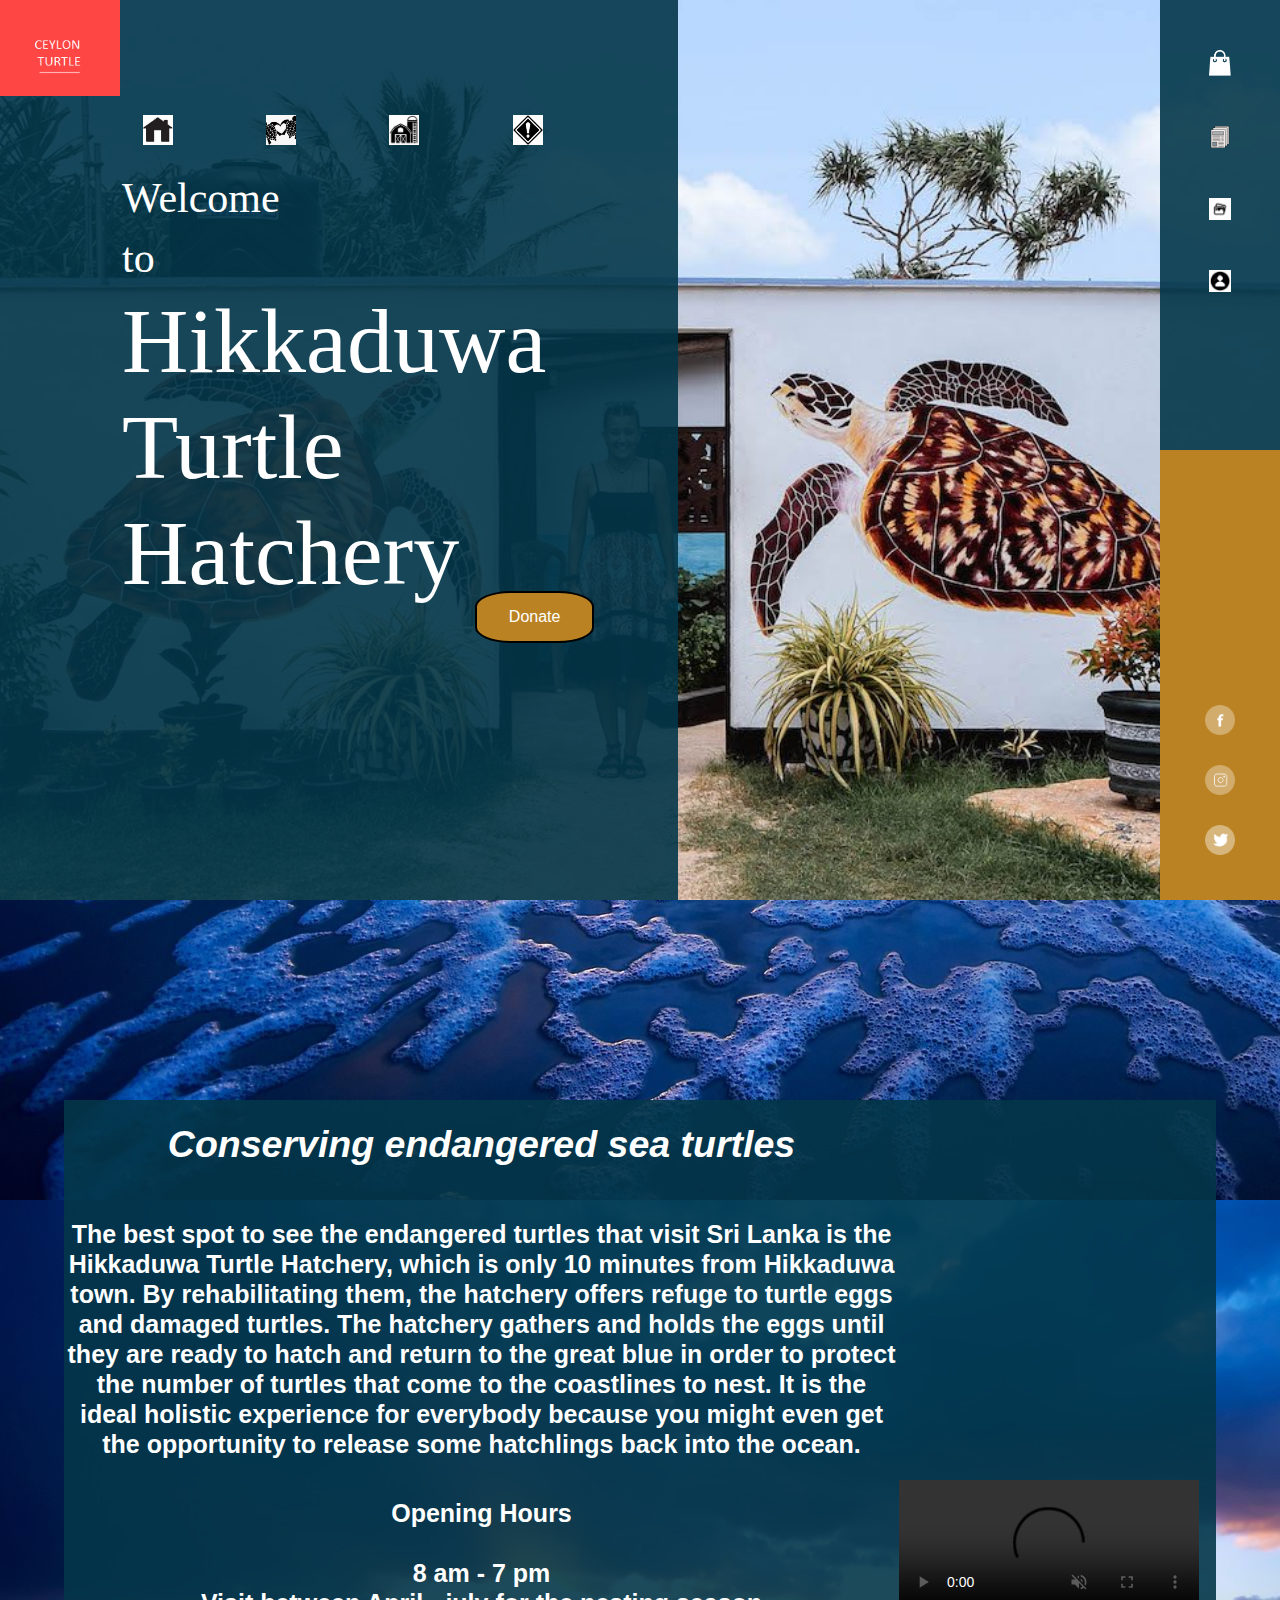
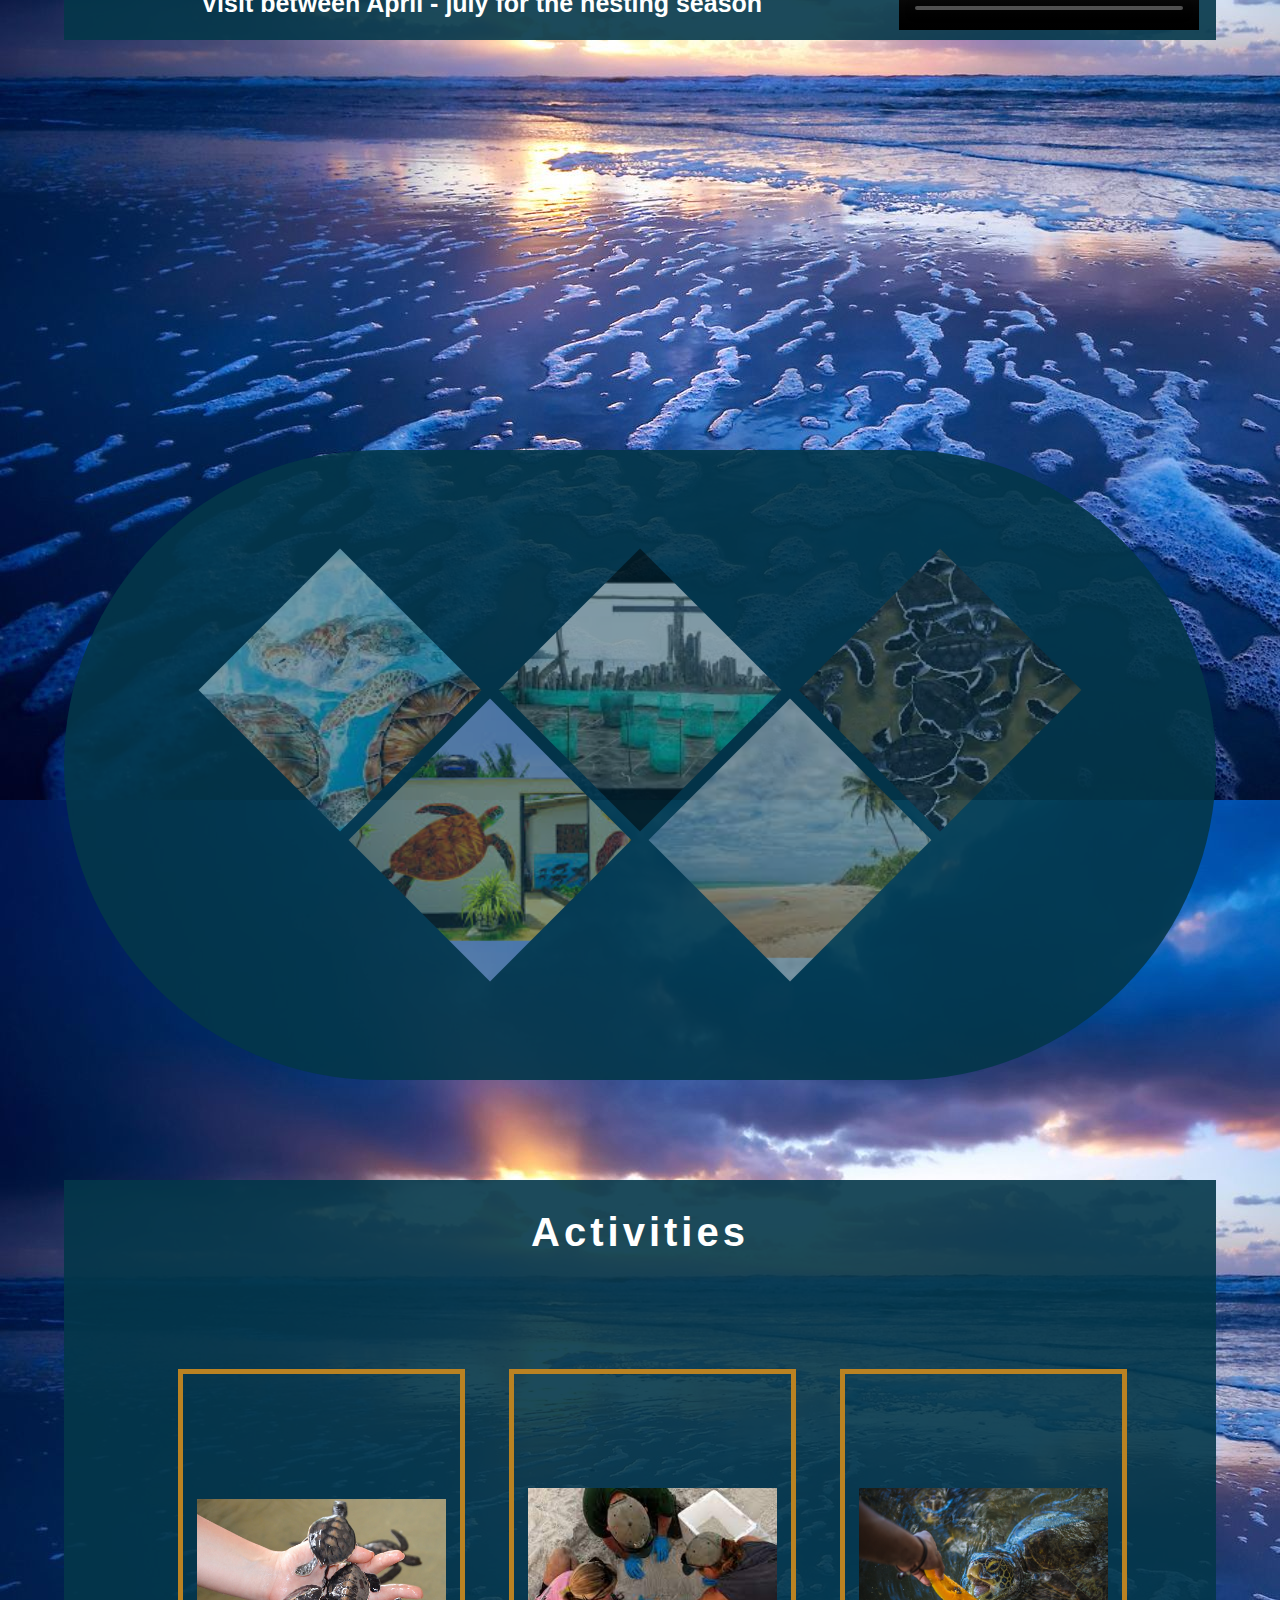
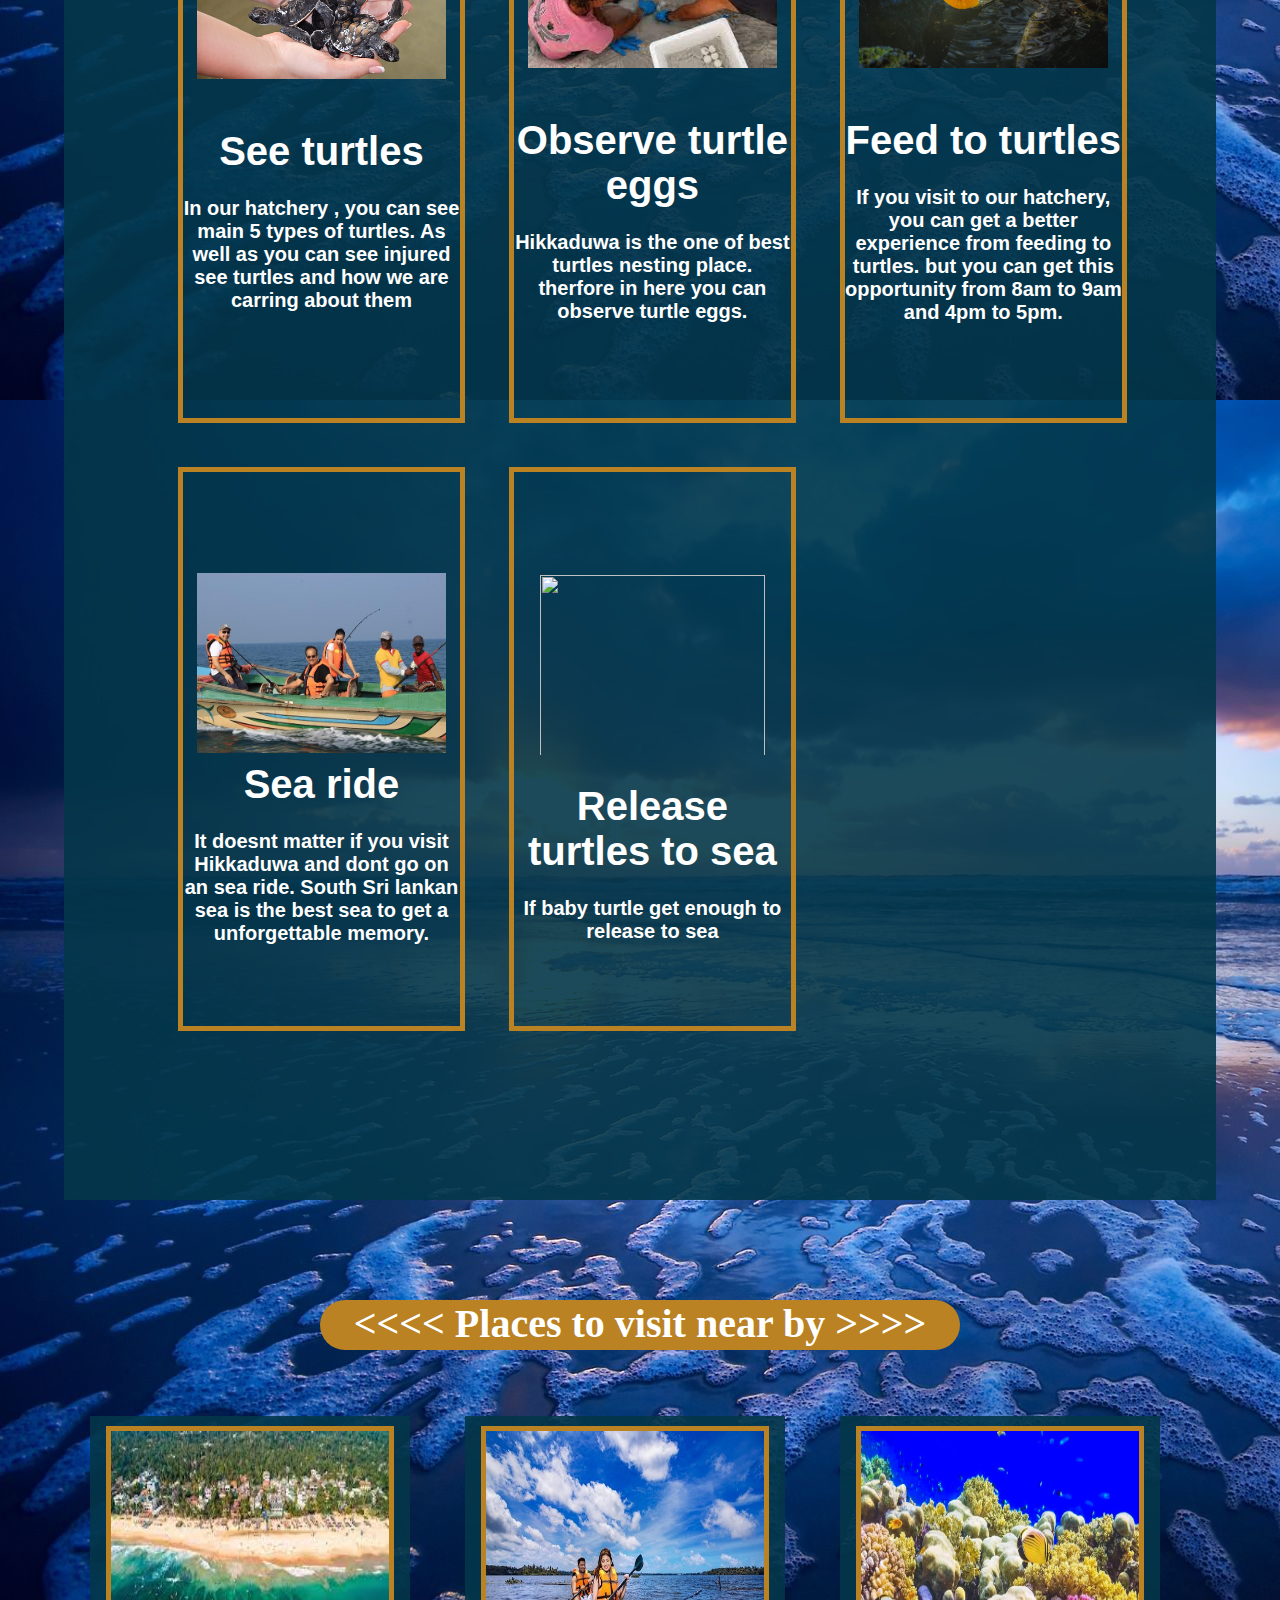
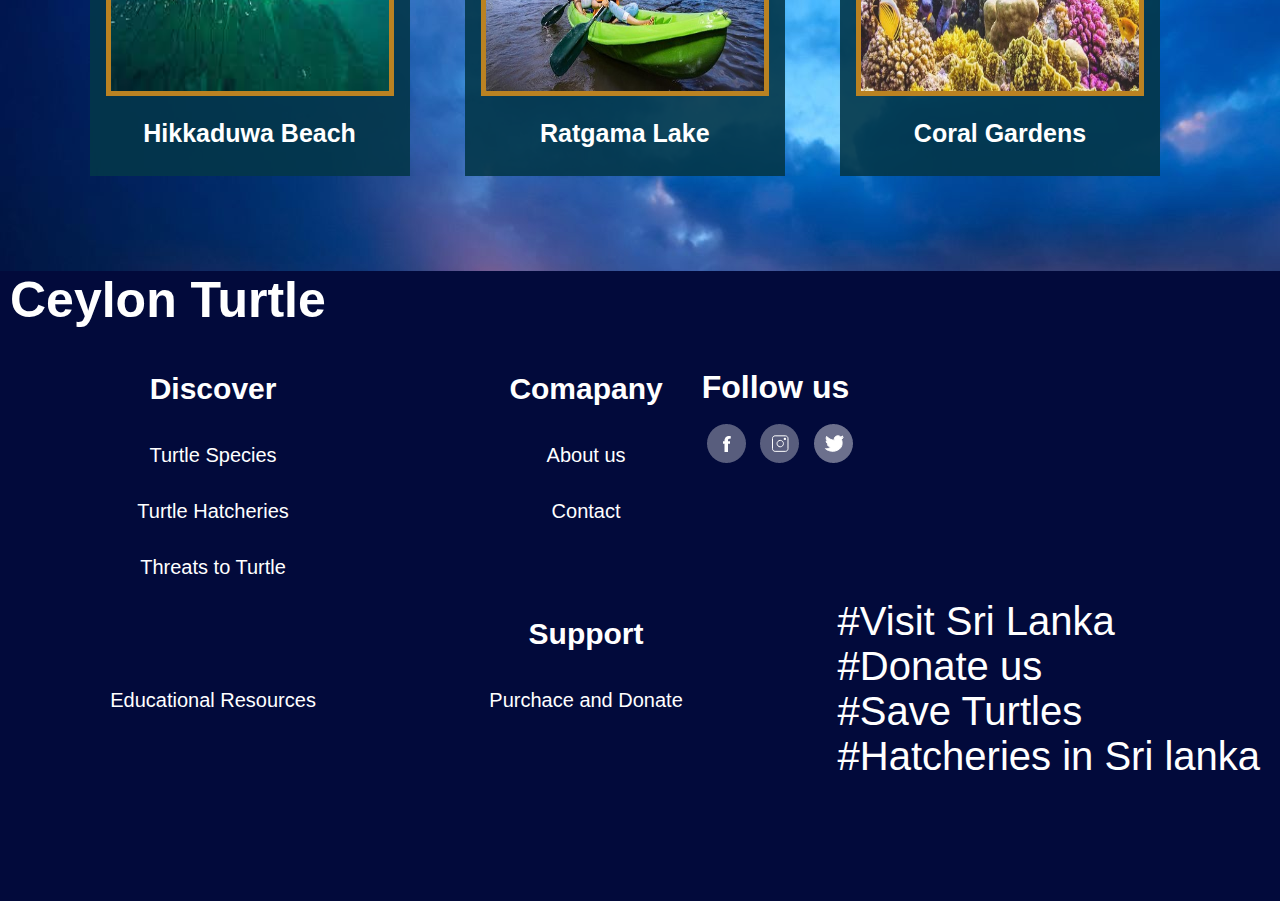
==== hikkaduwa.html @ e8836eab "Add files via upload" ====
<!DOCTYPE html>
<html lang="en">
    <head>
        <meta charset="UTF-8">
        <title>Ceylon Turtle</title>
        <link rel="stylesheet" href="style1.css"> 
        <link rel="stylesheet" href="https://cdn.jsdelivr.net/npm/swiper@9/swiper-bundle.min.css"/> 
        <style>
            .header{
                background-image: url(images/hatch\ main.jpg);
            }
            .banner{
                background-image: url(images/sea3.jpg);
            }
            .sidebar{
                background: rgba(3, 54, 73, 0.9);
            }
            .social-media{
                background: #ba8222;
            }
            .navigation{
                background: rgba(3, 54, 73, 0.9);
            }
            .button button{
                color: #fff;
                background-color: #ba8222;
                top: -100px;
            }
            .button button:hover{
                background-color: #fff;
                color: #ba8222;
            }
            .right-links a{
                background-color: #ba8222;
            }
            
        </style>
    </head>
    <body class="banner">
        <section class="header">
            
            <div class="sidebar">
            
            <a href="purchaceanddonate.html"><img src="images/logos/shop.png" class="shop-icon"><h1>Purchace and Donate</h1></a>
            <a href="educationalresources.html"><img src="images/logos/edu2.png" class="shop-icon"><h1>Educational Resources</h1></a>
            <a href="gallery.html"><img src="images/logos/gallery icon.png" class="shop-icon"><h1>Gallery</h1></a>
            <a href="aboutus.html"><img src="images/logos/about.jpg" class="shop-icon"><h1>About us</h1></a>

            <div class="social-media">
                <a href="http://facebook.com"><img src="images/logos/facebook.png"></a>
                <a href="http://instagram.com"><img src="images/logos/instagram.png"></a>
                <a href="http://twitter.com"><img src="images/logos/twitter.png"></a>         
            </div>
            </div>
           <section class="navigation">
            <nav>
                <a href="index.html"><img src="images/logos/logonew.png" class="logo"></a>
            </nav>
            <nav class="new">
                <a href="index.html"><img src="images/logos/home.jpg"><h1><u>Home</u></h1></a>
                <a href="turtlespecies.html"><img src="images/logos/species1.jpg"><h1><u>Turtle Species</u></h1></a>
                <div class="hatch">
                <a href="turtlehatcheries.html"><img src="images/logos/hatchery.jpg"><h1><u>Turtle Hatcheries</u></h1></a>
                </div>
                <a href="threatstoturtles.html"><img src="images/logos/threats.png"><h1><u>Threats to Turtles</u></h1></a>

            </nav>
            <br>
            <div class="info">
                <h3>Welcome<br>to</h3>
                <h1>Hikkaduwa Turtle Hatchery</h1>
                <p></p>
            </div>
            <div class="button">
                <a href ="purchaceanddonate.html"><button>Donate</button></a>
            </div>
           </section>

            
        </section>

        <section class="content-area18">
            <table>
                <tr>
                    <th><p><b><em><h2>Conserving endangered sea turtles</em></b></h2> <br><br>The best spot to see the endangered turtles that visit Sri Lanka is the Hikkaduwa Turtle Hatchery, which is only 10 minutes from Hikkaduwa town. By rehabilitating them, the hatchery offers refuge to turtle eggs and damaged turtles. The hatchery gathers and holds the eggs until they are ready to hatch and return to the great blue in order to protect the number of turtles that come to the coastlines to nest. It is the ideal holistic experience for everybody because you might even get the opportunity to release some hatchlings back into the ocean.</p></th>
                    <th class="hik">
                        <iframe src="https://www.google.com/maps/embed?pb=!1m18!1m12!1m3!1d126939.30099759922!2d80.11834055!3d6.1504144499999995!2m3!1f0!2f0!3f0!3m2!1i1024!2i768!4f13.1!3m3!1m2!1s0x3ae1781f2f94c743%3A0xa162e421cef0705c!2sHikkaduwa!5e0!3m2!1sen!2slk!4v1685177950648!5m2!1sen!2slk" width="600" height="450" style="border:0;" allowfullscreen="" loading="lazy" referrerpolicy="no-referrer-when-downgrade"></iframe>
                </tr>
                <tr>
                    <th>Opening Hours <br><br>  8 am - 7 pm <br> Visit between April - july for the nesting season </th>
                    <th><video controls autoplay loop muted src="images/videos/videoplayback.mp4"></video></th>
                </tr>
            </table>
        </section>

        <section class="content-area17">
            <ul>
             <li class="diamond1"><div class="image"></div></li>
             <li class="diamond2"><div class="image"></div></li>
             <li class="diamond3"><div class="image"></div></li>
             <li class="diamond4"><div class="image"></div></li>
             <li class="diamond5"><div class="image"></div></li>
             <li class="diamond6"><div class="image"></div></li>
            </ul>
        </section>

        <section class="content-area19">
            <h2>Activities</h2>
            <table><tr>
            <th><div class="act1"><img src="images/see tur.jpg"><h1><br>See turtles</h1><p><br>In our hatchery , you can see main 5 types of turtles. As well as you can see injured see turtles and how we are carring about them</p></div></th>
            <th><div class="act1"><img src="images/obser.jpeg"><h1><br>Observe turtle eggs</h1><br><p>Hikkaduwa is the one of best turtles nesting place. therfore in here you can observe turtle eggs. </p></div></th>
            <th><div class="act1"><img src="images/feed.jpg"><h1><br>Feed to turtles</h1><br><p>If you visit to our hatchery, you can get a better experience from feeding to turtles. but you can get this opportunity from 8am to 9am and 4pm to 5pm.</p></div></th>
            </tr>
            <tr>
            <th><div class="act1"><h1><img src="images/sea ride.jpg"><br>Sea ride</h1><br><p>It doesnt matter if you visit Hikkaduwa and dont go on an sea ride. South Sri lankan sea is the best sea to get a unforgettable memory.</p></div></th>
            <th><div class="act1"><h1><img src="images/turtle8.jpg"><br>Release turtles to sea</h1><br><p>If baby turtle get enough to release to sea</p></div></th>
            </tr>
            </table>
        </section>

        <section class="content-area20">
            <h2> <<<< Places to visit near by >>>> </h2>
            <div class="pbox"><img src="images/hikkaduwa beach.jpeg"><h1><br>Hikkaduwa Beach</h1></div>
            <div class="pbox"><img src="images/rathgama lake.jpg"><h1><br>Ratgama Lake</h1></div>
            <div class="pbox"><img src="images/coral garden.JPG"><h1><br>Coral Gardens</h1></div>
        </section>

        <section class="footer">
            <h2>Ceylon Turtle</h2>
            <table>
                <tr><th>Discover</th><th>Comapany</th></tr>
                <tr><td><a href=turtlespecies.html>Turtle Species</a></td><td><a href="aboutus.html">About us</a></td></tr>
                <tr><td><a href="turtlehatcheries.html">Turtle Hatcheries</a></td><td><a href="#">Contact</a></td></tr>
                <tr><td><a href="threatstoturtles.html">Threats to Turtle</a></td></tr>
                <tr><td></td><th>Support</th></tr>
                <tr><td><a href="educationalresources.html">Educational Resources</a></td><td><a href="purchaceanddonate.html">Purchace and Donate</a></td></tr>
            </table>
            <div class="sub-area1">
                #Visit Sri Lanka<br>
                #Donate us<br>
                #Save Turtles<br>
                #Hatcheries in Sri lanka
            </div>
            <div class="media">
                <h1>Follow us</h1>
                <br>
                <a href="http://facebook.com"><img src="images/logos/facebook.png"></a>
                <a href="http://instagram.com"><img src="images/logos/instagram.png"></a>
                <a href="http://twitter.com"><img src="images/logos/twitter.png"></a>         
            </div>
        </section>       
      


    </body>
</html>
---- style1.css ----
*{
    margin: 0;
    padding: 0;
    box-sizing: border-box;
 }
 
 /*--set banner--*/
 
 .header{ 
    width: 100%;
    min-height: 100vh;
    background-size: cover;
    background-position: center;
    position: relative;
 } 

  /*--set side-bar--*/

 .sidebar{
    position: absolute;
    top: 0;
    right: 0;
    width: 120px;
    height: 100vh;
    text-align: center;
 }   
 .sidebar img{
    width: 22px;
    display: block;
    margin: 50px auto 50px;
    cursor: pointer;
 }
 .sidebar h1{
    display: none;
 }
.sidebar img:hover ~ h1{
    display: block;
    color: #fff;
    position: relative;
    top: -85px;
    right: 120%;
}
.sidebar a:hover{
    text-decoration: none;
}

 /*--set social media bar--*/

 .social-media{ 
    width: 100%;
    height: 50%;
    position: absolute;
    bottom: 0;
    display: flex;
    align-items: center;
    flex-direction: column;
    justify-content: flex-end;
    padding-bottom: 30px;
 }
 .social-media img{
    width: 30px;
    margin: 15px;
 }

 /*--set content-banner--*/

 .navigation{ 
    width: 53%;
    height: 100vh;
    position: relative;
 }
 .navigation nav{
    display: flex;
    align-items: center;
    justify-content: space-between;
 }
 .navigation .new{
    position: absolute;
    top: -320px;
    right: 20%;
    width: 400px;
    height: 100vh;
    text-align: center;
 }   
 .navigation .new img{
    width: 30px;
    display: block;
    margin: 50px auto 50px;
    cursor: pointer;
 }
 .navigation .new h1{
    display: none;
 }
.navigation img:hover ~ h1{
    display: block;
    color: #fff;
    font-weight: 600;
    position: relative;
}
.navigation a:hover{
    text-decoration: none;
}
 .logo{
    width: 120px;
    cursor: pointer;
 }
.info{
   padding: 50px 18%;
   color: #fff; 
}
.info h3{
    font-size: 42px;
    line-height: 60px;
    font-weight: normal;
    font-family:'Yeseva One',cursive;
}
.info h1{
    font-size: 92px;
    font-weight: normal;
    margin-bottom: 35px;
    font-family:'Yeseva One',cursive;
}
.info p{
    color: #999;
    font-family: 'Gill Sans', 'Gill Sans MT', Calibri, 'Trebuchet MS', sans-serif;
    font-size: 30px;
    line-height: 28px;
}
.button button{
    border: 2px solid black;
    padding: 15px 32px;
    text-align: center;
    text-decoration: none;
    display: inline-block;
    font-size: 16px;
    top: -50px;
    cursor: pointer;
    position: relative;
    left: 70%;
    
    border-radius: 30%;
}

 /*--description about turtle--*/

.content-area1{    
    width: 80%;
    height: 700px;
    left: 10%;
    position: relative;
    background:rgba(0, 2, 63, 0.9);
    top: 180px;
    color: #fff;
    font-family: 'Gill Sans', 'Gill Sans MT', Calibri, 'Trebuchet MS', sans-serif;
}
.content-area1 h2{
    font-size: 40px;
    margin: 0;
    padding-top: 30px;
    letter-spacing: 4px;
    position: relative;
    text-align: center;
}
.content-area1 p{
    position: relative;
    left: 10%;
    width: 80%;
    line-height: 30px;
    text-align: justify;
    list-style-type: none;
    font-size: 25px;
    font-family: 'Gill Sans', 'Gill Sans MT', Calibri, 'Trebuchet MS', sans-serif;
}

/*--Video--*/

.container2{  
    width: 100%;
    height: 85vh;
    display:inline-flex;
    align-items: center;
    justify-content: center;
}
.container2 video{
    width: 80%;
    position: relative;
   
}
.container2 audio{
    position: relative;
    top: 230px;
    right: 10%;
    width: 20%;
}

  /*--turtle species sub--*/
  
.content-area2{
    width: 80%;
    height: 650px;
    position: relative;
    background: rgba(0, 2, 63, 0.9);
    top: 600px;
    left: 10%;
    color: #fff;
    font-family: 'Gill Sans', 'Gill Sans MT', Calibri, 'Trebuchet MS', sans-serif;
}
.content-area2 h2{
    font-size: 40px;
    margin: 0;
    padding-top: 30px;
    letter-spacing: 4px;
    position: relative;
    text-align: center;
}
.gallery{
    display: flex;
    align-items: center;
    justify-content: center;
}
.img-box{
    width: 100px;
    height: 400px;
    margin: 10px;
    border-radius: 50px;
    background: url(images/species/green\ turtle1.jpg);
    background-size: cover;
    background-position: center;
    position: relative;
    transition: width 0.5s;
}
.img-box:nth-child(2){
   background: url(images/species/leatherbacks.jpeg); 
   background-size: cover;
   background-position: center;
}
.img-box:nth-child(3){
    background: url(images/species/logger\ head1.jpg); 
    background-size: cover;
    background-position: center;
 }
 .img-box:nth-child(4){
    background: url(images/species/flatback1.jpeg); 
    background-size: cover;
    background-position: center;
 }
 .img-box:nth-child(5){
    background: url(images/species/hawksbill1.jpeg); 
    background-size: cover;
    background-position: center;
 }
 .img-box h3{
    color: #fff;
    position: absolute;
    bottom: 0;
    left: 30px;
    opacity: 0; 
 }
 .img-box:hover{
    width: 500px;
    cursor: pointer;
 }
 .img-box:hover h3{
    opacity: 1;
    bottom: 25px;
 }
 .content-area2 button{
    border: none;
    color: rgb(246, 244, 244);
    background-color:#ed383d;
    padding: 15px 32px;
    text-align: center;
    text-decoration: none;
    display:inline;
    font-size: 16px;
    margin: 4px 2px;
    cursor: pointer;
    position: relative;
    left: 1000px;
    top: -5px;
    border-radius: 25px;
 }
.content-area2 .bt a{
    text-decoration: none;
    color: #fff;
}
 /*---turtle hatcheries sub---*/
.content-area3{   
    width: 80%;
    left: 10%;
    height: 850px;
    position: relative;
    background: rgba(0, 2, 63, 0.9);
    top: 800px;
    color: #fff;
    font-family: 'Gill Sans', 'Gill Sans MT', Calibri, 'Trebuchet MS', sans-serif;
}
.content-area3 h2{
    font-size: 40px;
    margin: 0;
    padding-top: 30px;
    letter-spacing: 4px;
    position: relative;
    text-align: center;
}
.content-area3 img{
    position: relative;
    left: 200px;
    width: 70%;
    height: 65vh;
    display:inline-flex;
    align-items: center;
    justify-content: center;   
}
.content-area3 .box{
    width: 55%;
    height: 250px;
    position: relative;
    background: #2e98b0;
    left: 25%;
    top: -150px;  
    font-size: 25px;
    text-align: center;
}
.content-area3 p{
    position: relative;
    top: 10px;
    font-family: 'Gill Sans', 'Gill Sans MT', Calibri, 'Trebuchet MS', sans-serif;
}
.content-area3 ul{
    list-style-position:inside;
    font-family: 'Gill Sans', 'Gill Sans MT', Calibri, 'Trebuchet MS', sans-serif;
    font-size: 25px;
    position: relative;
    top: 10%;
    text-align: left;
    left: 20%;
}
.content-area3 a{
    color: #fff;
}
.content-area3 button{
    border: none;
    color: rgb(246, 244, 244);
    background-color:#ed383d;
    padding: 15px 32px;
    text-align: center;
    display:inline;
    font-size: 16px;
    margin: 4px 2px;
    cursor: pointer;
    position: relative;
    top: -25px;
    left: 30%;
    border-radius: 25px;
 }
 .content-area3 a{
    text-decoration: none;
 }
 .content-area4{   /*----threats to turtle sub----*/
    width: 80%;
    left: 10%;
    height: 700px;
    position: relative;
    background: rgba(0, 2, 63, 0.9);
    color: #fff;
    top: 1000px; 
    font-family: 'Gill Sans', 'Gill Sans MT', Calibri, 'Trebuchet MS', sans-serif;
}
.content-area4 h2{
    font-size: 40px;
    margin: 0;
    padding-top: 30px;
    letter-spacing: 4px;
    position: relative;
    text-align: center;
}
.content-area4 img{
    width: 40%;
    display: inline-flex;
    position: relative;
    left: 5%;
    border-radius: 20%;
}
.content-area4 ol{
    position:relative;
    top: -45%;
    list-style-position: inside;
    text-align: left;
    float: right;
    right: 10%;
    font-size: 25px;
    font-family: 'Gill Sans', 'Gill Sans MT', Calibri, 'Trebuchet MS', sans-serif;
}
.content-area4 p{
    position: relative;
    top: -45%;
    width: 50%;
    left: 48%;
    font-size: 25px;
    font-family: 'Gill Sans', 'Gill Sans MT', Calibri, 'Trebuchet MS', sans-serif;
    line-height: 30px;
    text-align: justify;
}
.content-area4 button{
    border: none;
    color: rgb(246, 244, 244);
    background-color:#ed383d;
    padding: 15px 32px;
    text-align: center;
    display:inline;
    font-size: 16px;
    margin: 4px 2px;
    cursor: pointer;
    position: relative;
    left: 1000px;
    top: 550px;
    border-radius: 25px;
 }
 .content-area4 a{
    text-decoration: none;
    color: #fff;
 }
 .footer1{
    width: 100%;
    height: 70vh;
    position: relative;
    top: 1200px;
    background-color: #020a3b;
    color: #fff;
    font-family: 'Gill Sans', 'Gill Sans MT', Calibri, 'Trebuchet MS', sans-serif;
}
.footer1 h2{
    font-size: 50px;
    position: relative;
    margin: 10px;
}
.footer1 table{
    padding: 10px;
    margin: 10px;
    width: 60%;
    height: 400px;  
    position: relative;
    top: -100px;
}
.footer1 td{
    border: 2px solid #020a3b;
}
.footer1 th{
    border: 2px solid #020a3b;
}
.footer1 th{
    color: #fff;
    font-size: 30px;
}
.footer1 a{
    color: #fff;
    font-size: 20px;
    text-decoration: none;
}
.footer1 a:hover{
    font-size: 30px;
    color: #ed383d;
}
.footer1 .sub-area1{
    position: relative;
    float: right;
    top: -280px;
    font-size: 40px;
    right: 20px;
}
.footer1 .media{
    position: relative;
    top: -480px;
    float: right;
}
.media a{
    margin: 5px;
}
 /*---footer area----*/

.footer{
    width: 100%;
    height: 70vh;
    position: relative;
    top: 1000px;
    background-color: #020a3b;
    color: #fff;
    font-family: 'Gill Sans', 'Gill Sans MT', Calibri, 'Trebuchet MS', sans-serif;
}
.footer h2{
    font-size: 50px;
    position: relative;
    margin: 10px;
}
.footer table{
    padding: 10px;
    margin: 10px;
    width: 60%;
    height: 400px;  
}
.footer td{
    border: 2px solid #020a3b;
}
.footer th{
    border: 2px solid #020a3b;
}
.footer th{
    color: #fff;
    font-size: 30px;
}
.footer a{
    color: #fff;
    font-size: 20px;
    text-decoration: none;
}
.footer a:hover{
    font-size: 30px;
    color: #ed383d;
}
.footer .sub-area1{
    position: relative;
    float: right;
    top: -150px;
    font-size: 40px;
    right: 20px;
}
.footer .media{
    position: relative;
    top: -380px;
    float: right;
}
.media a{
    margin: 5px;
}

/*---2nd web page turtle species---*/
.content-area39{    
    width: 80%;
    height: 700px;
    left: 10%;
    position: relative;
    background:rgba(14, 94, 144, 0.9);
    top: 180px;
    color: #fff;
    font-family: 'Gill Sans', 'Gill Sans MT', Calibri, 'Trebuchet MS', sans-serif;
}
.content-area39 h2{
    font-size: 40px;
    margin: 0;
    padding-top: 30px;
    letter-spacing: 4px;
    position: relative;
    text-align: center;
}
.content-area39 p{
    position: relative;
    left: 10%;
    width: 80%;
    line-height: 30px;
    text-align: justify;
    list-style-type: none;
    font-size: 25px;
    font-family: 'Gill Sans', 'Gill Sans MT', Calibri, 'Trebuchet MS', sans-serif;
}
.content-area6{   /*---species box--*/
    width: 90%;
    height: 400px;
    position: relative;
    background:rgba(14, 94, 144, 0.9);
    top: 300px;
    left: 5%;
}
.content-area6 h2{
    font-size: 40px;
    margin: 0;
    padding-top: 30px;
    letter-spacing: 4px;
    position: relative;
    text-align: center;
    color: #fff;
}
.content-area6 p{
    font-family: 'Gill Sans', 'Gill Sans MT', Calibri, 'Trebuchet MS', sans-serif;
    width: 60%;
    height: 50px;
    position: relative;
    float: right;
    top: 20%;
    right: 5%;
    font-size: 25px;
    color: #fff;
    line-height: 30px;
    text-align: justify;
}
.content-area6 img{
    width: 30%;
    height: 70%;
    margin: 20px;
    border-radius: 20px;
}
.free-area{   /*---space-area between species box--*/
    width: 90%;
    height: 40px;
    position: relative;
    background:#d87431fd;;
    top: 320px;
    left: 5%;
}
.container3{   /*---species map---*/
    position: relative;
    top: 500px;
    display: flex;
    align-items: center;
    justify-content: center;
    flex-direction: column;
}
.container3 h2{
    width: 90%;
    height: 40px;
    background-color: #d87431fd;
    color: #fff;
    text-align: center;
}
.container3 table{
  background: rgba(14, 94, 144, 0.9);
  border: none;
}
.container3 h3{
    color: #fff;
    font-size: 25px;
    font-family: 'Gill Sans', 'Gill Sans MT', Calibri, 'Trebuchet MS', sans-serif;
}
.content-area7{    /*--species table area--*/
    width: 100%;
    height: 700px;
    position: relative;
    background: none;
    top: 600px;
}
.content-area7 table{
    position: relative;
    top: 20px;
    left: 85px;
    width: 90%;
    height: 500px;
    background-color: #9ea3a4;
    table-layout: fixed;
}
.content-area7 th{
    background-color: #d87431fd;
    color: #fff;
}
.content-area7 table,th,td{
    border: 1px solid #000;
    text-align: center; 
    font-size: 20px;
    color: #000;
}

.footer2{
    width: 100%;
    height: 70vh;
    position: relative;
    top: 1000px;
    background-color: #020a3b;
    color: #fff;
    font-family: 'Gill Sans', 'Gill Sans MT', Calibri, 'Trebuchet MS', sans-serif;
}
.footer2 h2{
    font-size: 50px;
    position: relative;
    margin: 10px;
}
.footer2 table{
    padding: 10px;
    margin: 10px;
    width: 60%;
    height: 400px;  
}
.footer2 td{
    border: 2px solid #020a3b;
}
.footer2 th{
    border: 2px solid #020a3b;
}
.footer2 th{
    color: #fff;
    font-size: 30px;
}
.footer2 a{
    color: #fff;
    font-size: 20px;
    text-decoration: none;
}
.footer2 a:hover{
    font-size: 30px;
    color: #ed383d;
}
.footer2 .sub-area1{
    position: relative;
    float: right;
    top: -150px;
    font-size: 40px;
    right: 20px;
}
.footer2 .media{
    position: relative;
    top: -380px;
    float: right;
}
.media a{
    margin: 5px;
}

/*---3 rd page turtle hatcheries ---*/

.content-area8 table{
    width: 90%;
    height: 70vh;
    position: relative;
    top: 250px;
    left: 5%; 
}
.content-area8 th{
    border: none;
}
.content-area8 h2{
    font-size: 45px;
    font-weight: 200;
    font-family:'Yeseva One',cursive;
    float: right;
    position: relative;
    color: #fff;
}
.content-area8 .idea{
    background: url(images/hatceries/turtle2.jpg);
    width: 70%;
}
.content-area9{
    width: 90%;
    height: 90vh;
    position: relative;
    top: 220px;
    left: 5%;
    background: rgba(14, 144, 73, 0.9);
}
.content-area9 p{
    font-family: 'Gill Sans', 'Gill Sans MT', Calibri, 'Trebuchet MS', sans-serif;
    font-size: 40px;
    float: left;
    width: 45%;
    position: relative;
    top: 50px;
    margin: 30px;
}
.content-area9 img{
    width: 40%;
    height: 20vh;
    position: relative;
    top: 50px;
    left: 5%;
}
.content-area9 h1{
    display: none;
}
.content-area9 h1:hover{
    width: 40%;
    height: 10px;
    display:flex ;
}

.content-area9 img:hover{
    height: 25vh;
}
.content-area9 ul{
    list-style-type: none;
}
.content-area10{
    width: 90%;
    height: 90vh;
    position: relative;
    top: 300px;
    left: 5%;
    background: rgba(14, 144, 73, 0.9);
    font-family: 'Gill Sans', 'Gill Sans MT', Calibri, 'Trebuchet MS', sans-serif;
}
.content-area10 h2{
    font-size: 50px;
    position: relative;
    top: 20px;
    margin: 30px;
}
.content-area10 ul{
    width: 80%;
    font-size: 30px;
    line-height:50px;
    position: relative;
    left: 10%;
}




/*-----4th page Threats to Turtle----*/
.content-area11{
    width: 90%;
    height: 100vh;
    position: relative;
    left: 5%;
    top: 100px;
    font-family: 'Gill Sans', 'Gill Sans MT', Calibri, 'Trebuchet MS', sans-serif;
    background-color: rgba(32, 32, 34, 0.9);
    color: #fff;
    line-height: 30px;
    text-align: justify;
}
.content-area11 p{
    font-size: 25px;
    position: relative;
    top: 20px;
    left: 10%;
    width: 80%;
}
.content-area11 .sub-area2{
    width: 30%;
    height: 250px;
    background-color: #000000;
    border-radius:80px;
    position: relative;
    top: -250px;
    left: 60px;
    text-align: center;
    font-size: 30px;
}
.content-area11 h2{
    position: relative;
    top: 10px;
    color: #e638c0;
    font-size: 40px;
    line-height: 60px;
}
.content-area11 img{
    width: 50%;
    position: relative;
    top: 100px;
    left: 45%;
}
/*----threats---*/
.content-area12{
    width: 90%;
    height: 350vh;
    position: relative;
    left: 5%;
    top: 200px;
    font-family: 'Gill Sans', 'Gill Sans MT', Calibri, 'Trebuchet MS', sans-serif;
    background-color: rgba(32, 32, 34, 0.9);
    color: #fff;
}
.content-area12 h2{
    font-size: 40px;
    text-align: center;
    position: relative;
    top: 10px;
}
.pointer{
    width: 600px;
    height: 40px;
    position: relative;
    background: #e638c0;
    top: 100px;
}
.pointer:after{
    content: "";
    position: absolute;
    left: 0;
    bottom: 0;
    width: 0;
    height: 0;
    border-left: 20px solid rgba(32, 32, 34, 0.9);
    border-top: 20px solid transparent;
    border-bottom: 20px solid transparent;
}
.pointer :before{
    content: "";
    position: absolute;
    right: -20px;
    bottom: 0;
    width: 0;
    height: 0;
    border-left: 20px solid #e638c0;
    border-top: 20px solid transparent;
    border-bottom: 20px solid transparent;
}
.pointer h1{
    text-align: center;
}
.content-area12 img{
    border-radius: 50px;
    position: relative;
    top: 130px;
    left: 50px;
}
.threats-area{
    width: 70%;
    position: relative;
    left: 20%;
    top: 30px;
    font-size: 25px;
    font-family: 'Gill Sans', 'Gill Sans MT', Calibri, 'Trebuchet MS', sans-serif;
}
.content-area12 .threats2{
    width: 60%;
    position: relative;
    left: 20%;
    top: 60px;
}
/*---threts solutions and our responsibility---*/

.pointer1{
    width: 600px;
    height: 40px;
    position: relative;
    background: #e638c0;
    top: 300px;
    left: 30%;
}
.pointer1:before{
    content: "";
    position: absolute;
    left: -20px;
    bottom: 0;
    width: 0;
    height: 0;
    border-right: 20px solid #e638c0;
    border-top: 20px solid transparent;
    border-bottom: 20px solid transparent;
}
.pointer1::after{
    content: "";
    position: absolute;
    right: -20px;
    bottom: 0;
    width: 0;
    height: 0;
    border-left: 20px solid #e638c0;
    border-top: 20px solid transparent;
    border-bottom: 20px solid transparent;
}
.pointer1 h2{
    text-align: center;
    font-size: 35px;
    color: #fff;
    font-family: 'Gill Sans', 'Gill Sans MT', Calibri, 'Trebuchet MS', sans-serif;
}
.box1{
    width: 80%;
    height: 250px;
    border-radius: 50px;
    background-color: rgba(32, 32, 34, 0.9);
    position: relative;
    top: 400px;
    left: 10%;
    color: #fff;
    font-size: 25px;
    line-height: 30px;
    text-align: justify;
    font-family: 'Gill Sans', 'Gill Sans MT', Calibri, 'Trebuchet MS', sans-serif;
}
.box1 h1{
    position: relative;
    top: 10px;
    left: 30px;
}
.box1 p{
    width: 90%;
    position: relative;
    top: 20px;
    left: 20px;
}

/*---- consequences ----*/

.content-area14{
    width: 90%;
    height: 60vh;
    background-color: rgba(32, 32, 34, 0.9);
    color: #fff;
    text-align: justify;
    font-size: 25px;
    line-height: 30px;
    font-family: 'Gill Sans', 'Gill Sans MT', Calibri, 'Trebuchet MS', sans-serif;
    position: relative;
    top: 500px;
    left: 5%;
    padding-top: 30px;
    padding-left: 30px;
    padding-right: 30px;
}
.content-area14 ul{
    line-height: 50px;
    padding-left: 20%;
}

/*----convertaions-----*/

.content-area15 table{
    width: 90%;
    height: 70vh;
    position: relative;
    top: 600px;
    left: 5%;
    background-color: rgba(32, 32, 34, 0.9);
    color: #fff;
    font-family: 'Gill Sans', 'Gill Sans MT', Calibri, 'Trebuchet MS', sans-serif;
    line-height: 30px;
    border-radius: 50px;
}
.content-area15 .idea1{
    background-image: url(images/threats/turtle14.webp);
    width: 40%;
    background-position-x: center;}
.content-area15 .idea2{
    background-image: url(images/threats/turtle16.jpg);
    width: 40%;
    background-size: cover;
}
.content-area15 .idea3{
    background-image: url(images/threats/turtle17.jpg);
    background-position: center;
    width: 40%;
}
.content-area15 a{
    text-decoration: none;
    color: #fff;
}
.content-area15 th{
    border-radius: 50px;
}
.content-area15 th:hover{
    background-color: #e638c0;
}





/*----hikkaduwa page----*/

/*---diamond grid---*/

.content-area17{
    width: 90%;
    height: 70vh;
    background: rgba(3, 54, 73, 0.9);
    position: relative;
    top: 700px;
    left: 5%;
    border-radius: 5000px;
}
.content-area17 ul{
    position: absolute;
    width: 600px;
    height: 150px;  
    margin: 0;
    padding: 0;
    top: 50%;
    left: 50%;
    transform: translate(-50% , -50%);
}
.content-area17 ul li{
    list-style: none;
    position: absolute;
    width: 200px;
    height: 200px;
    transform: rotate(45deg);
    margin: -100px;
    overflow: hidden;
    opacity: .5;
}
ul li .image{
    width: 100%;
    height: 100%;
    transform: rotate(-45deg) scale(1.42);
}
.diamond1{
    top: 0;
    left: 0;
}
.diamond2{
    bottom: 0;
    left: 25%;
}
.diamond3{
    bottom: 150px;
    left: 50%;
}
.diamond4{
    bottom: 0;
    left: 75%;
}
.diamond5{
    bottom: 150px;
    left: 100%;
}
.diamond1 .image{
    background-size: cover;
    background: url(images/box1.jpeg);
}
.diamond2 .image{
    background-size: cover;
    background: url(images/box8.jpeg);
}
.diamond3 .image{
    background-size: cover;
    background: url(images/box3.jpeg);
}
.diamond4 .image{
    background-size: cover;
    background: url(images/box4.jpeg);
}
.diamond5 .image{
    background-size:contain;
    background: url(images/box7.jpeg);
}
ul li:hover{
    opacity: 1;
}

/*---desciption about hikkaduwa---*/

.content-area18{
    width: 90%;
    height: 50vh;
    position: relative;
    top: 200px;
    left: 5%;
}
.content-area18 h2{
    padding-top: 10px;
}
.content-area18 table{
    width: 100%;
    height: 60vh;
    background-color: rgba(3, 54, 73, 0.9);
}
.content-area18 th{
    font-size: 25px;
    line-height: 30px;
    font-family: 'Gill Sans', 'Gill Sans MT', Calibri, 'Trebuchet MS', sans-serif;
    color: #fff;
    border: none;
}
.hik iframe{
    width: 80%;
    height: 40vh;
}
.content-area18 th p{
    width: 80%;
    text-align: justify;
    position: relative;
    left: 12%;
    top: 20px;
}
.content-area18 video{
    padding-right: 15px;
}

/*---activities----*/

.content-area19{
    width: 90%;
    height: 180vh;
    background: rgba(3, 54, 73, 0.9);
    position: relative;
    left: 5%;
    top: 800px;
    font-family: 'Gill Sans', 'Gill Sans MT', Calibri, 'Trebuchet MS', sans-serif;
}
.content-area19 h2{
    font-size: 40px;
    margin: 0;
    padding-top: 30px;
    letter-spacing: 4px;
    position: relative;
    text-align: center;
    color: #fff;
}
.content-area19 table{
    width: 90%;
    height: 150vh;
    margin: 70px;
    table-layout: fixed;
    border-spacing:5ch;
}
.content-area19 th{
     border: 5px solid #ba8222;
     color: #fff;
     text-align: center;
}.act1 img{
    width: 90%;
    height: 200px;
    padding-top: 20px;
}
 /*----PLACES TO VISIT----*/
.content-area20{
    position: relative;
    top: 900px;
}
 .content-area20 h2{
    width: 50%;
    height: 50px;
    font-size: 40px;
    background: #ba8222;
    position: relative;
    left: 25%;
    color: #fff;
    text-align: center;
    border-radius: 50px;
 }
 .pbox{
    display: inline-block;
    position: relative;
    top: 40px;
    left: 5%;
    width: 25%;
    height: 40vh;
    background: rgba(3, 54, 73, 0.9);
    align-items: center;
    margin: 2%;
 }
 .pbox img{
    width: 90%;
    height: 30vh;
    border: 5px solid #ba8222;
    align-items: center;
    position: relative;
    left: 5%;
    top: 10px;
 }
 .pbox h1{
    color: #fff;
    font-family: 'Gill Sans', 'Gill Sans MT', Calibri, 'Trebuchet MS', sans-serif;
    font-size: 25px;
    text-align: center;
 }

 /*---educational resources ----*/

.rep{
    width: 30%;
    height: 450px;
    background: #fff;
    position: relative;
    top: 200px;
   
    padding: 10px;
    margin: 1%;
    position: relative;
    left: 2%;  
}
.rep img{
    width: 100%;
}
.content-area22{
    width: 60%;
    height: 160vh;
    background: rgb(3, 32, 39);
    position: relative;
    top: -4450px;
    float: right;
    margin: 20px;
    text-align: justify;
    font-size: 25px;
    font-family: 'Gill Sans', 'Gill Sans MT', Calibri, 'Trebuchet MS', sans-serif;
    color: #fff;
}
.content-area22 h1{
    text-align: center;
}
.content-area22 p{
    padding: 20px;
}




    /*----purchace and donate----*/

.content-area24 table{
    position: relative;
    top: 200px;
    width: 90%;
    left: 5%;
    height: 100vh;
    border-spacing: 15px;
}
.content-area24 .donate-box{
    width: 40%;
    height: 70vh;
    background-color: #ba8222;
    border-radius: 30px;
}
.content-area24 .bmethod{
    width: 30%;
    height: 4vh;
    position: relative;
    top: 10px;
}
.content-area24 .price{
    width: 20%;
    height: 4vh;
    position: relative;
    top: 20px;
    margin: 10px;
}
.custom input{
    height: 4vh;
    width: 50%;
    position: relative;
    top: 20px;
}
.name input{
    width: 25%;
    height: 4vh;
}
.addre{
    position: relative;
    right: 5%;
}
.addre input{
    width: 55%;
    height: 6vh;
}
.same{
   position: relative;
   right: 13%;
}
.same input{
    width: 40%;
    height: 4vh;
    position: relative;
}
.donate{
    width: 80%;
    height: 6vh;
}
.content-area24 img{
    width: 100%;
    height: 50vh;
    position: relative;
    top: -8px;
}
.content-area24 .donate-des{
    background:  rgba(3, 54, 73, 0.9);
    height: 70vh;
    font-size: 25px;
    line-height: 30px;
    font-family: 'Gill Sans', 'Gill Sans MT', Calibri, 'Trebuchet MS', sans-serif;
    color: #fff;
}
.donate-des p{
    text-align: justify;
    padding: 15px;
}

/*---types of donation---*/
.dtype{
    width: 23%;
    height: 8vh;
    background:#ba8222;
    color: #000;
    font-family: 'Gill Sans', 'Gill Sans MT', Calibri, 'Trebuchet MS', sans-serif;
    padding: 20px;
    position: relative;
    top: 300px;
    left: 3%;
    display: inline-block;
    border-radius: 50px;
    text-align: center;
}
.deta{
    width: 20%;
    height: 97vh;
    background: rgba(3, 54, 73, 0.9);
    color: #fff;
    font-size: 25px;
    font-family: 'Gill Sans', 'Gill Sans MT', Calibri, 'Trebuchet MS', sans-serif;
    position: relative;
    top: 350px;
    left: 4.5%;
    border-radius: 50px;
    text-align: center;
    display: inline-block;
    margin: 20px;
    line-height: 30px;
}
/*---store----*/

.content-area26{
    width: 100%;
    height: 200vh;
    background: rgba(3, 54, 73, 0.9);
    position: relative;
    top: 400px;
    font-size: 25px;
    font-family: 'Gill Sans', 'Gill Sans MT', Calibri, 'Trebuchet MS', sans-serif;
    color: #fff;
}
.content-area26 h2{
    width: 40%;
    height: 8vh;
    background: #ba8222;
    margin: 10px;
    position: relative;
    top: 5%;
    text-align: center;
    border-radius: 30px;
    color: #000;
}
.content-area26 p{
    margin: 40px;
}
.content-area26 table{
    position: relative;
   
    border-spacing: 40px;
}
.content-area26 img{
    width: 100%;
    height: 300px;
}
.content-area26 button{
    width: 100%;
    height: 4vh;
    background: #ba8222;
    color: #000;
    font-size: 25px;
    font-family: 'Gill Sans', 'Gill Sans MT', Calibri, 'Trebuchet MS', sans-serif;
    position: relative;
}
.content-area31{
    width: 90%;
    height: 155vh;
    background: rgba(64, 66, 112, 0.949);
    font-size: 25px;
    font-family: 'Gill Sans', 'Gill Sans MT', Calibri, 'Trebuchet MS', sans-serif;
    color: #fff;
    text-align: center;
    position: relative;
    left: 5%;
    top: 100px;
}
.content-area31 p{
    padding: 20px;
}
.contact{
    flex-basis: 48%;
    margin-bottom: 30px;
    width: 50%;
    height: 70vh;

}
.contact div{
    display: flex;
    align-items: center;
    margin-bottom: 40px;
}

.contact div .fa{
    font-size: 28px;
    color: red;
    margin: 10px;
    margin-right: 30px;
}

.contact div p{
    padding: 0;
}

.contact div h5{
    font-size: 20px;
    margin-bottom: 5px;
    color: #555;
    font-weight: 400;
}

.contact input{
    width: 80%;
    padding: 15px;
    margin-bottom: 17px;
    outline: none;
    border: 1px solid #ccc;
}
.contact textarea{
    width: 80%;
    padding: 15px;
    margin-bottom: 17px;
    outline: none;
    border: 1px solid #ccc;
    position: relative;
}

.submit-btn{
    display: inline-block;
    text-decoration: none;
    color: #ffffff;
    border: 1px solid #000000;
    padding: 12px 34px;
    font-size: 13px;
    background: transparent;
    background-color: #918a8a;
    position: relative;
    cursor: pointer;
    top: 50px;
    right: 2%;
}
.submit-btn:hover{
        border: 1px solid #f44336;
        background: #f44336;
        transition: 0.5s;
}
.content-area34 img{
    width: 100%;
    padding: 10px;
}
.content-area34 th{
    border: none;
}


@media(max-width:700px){
    .header{
        width: 1200px;
        height: 260vh;
    }
    .sidebar{
        height: 260vh;
        background-color: #ba8222;
    }
    .sidebar img{
        width: 60px;
    }
    .navigation{
        height: 260vh;
        width: 600px;
        position: relative;
    }
    .navigation .new{
        position: relative;
        top: -350px;
        left: 40px;
    }
    .navigation .new img{
        width: 60px;
    }
    .navigation img{
        width: 220px;
    }
    .navigation .button{
        position: relative;
        top: 0px;
        left: -140px;
    }
    .navigation button{
        font-size: 70px;
    }
    .info{
        position: relative;
        top: -200px;
    }
    .info h1{
        font-size: 100px;
    }
    .info h3{
        font-size: 70px;
    }
    .info p{
        font-size: 60px;
        line-height: 70px;
    }
    .button{
        position: relative;
        top: 40px;
        left: 100px;
    }
      .content-area1{
        width: 1100px;
        height: 250vh;
      }
      .content-area1 h2{
        font-size: 100px;
      }
      .content-area1 p{
        font-size: 70px;
        line-height: 80px;
      }
      .content-area2{
        width: 1100px;
        height: 150vh;
      }
      .content-area2 h2{
        font-size: 100px;
      }
      .img-box{
        height: 100vh;
      }
      .content-area2 button{
        position: relative;
        top: 50px;
        font-size: 70px;
        left: 350px;
      }
      .content-area3{
        width: 1100px;
        height: 170vh;
      }
      .content-area3 h2{
        font-size: 100px;
      }
      .content-area3 .box{
        height: 150vh;
        width: 700px;
      }
      .box p{
        font-size: 70px;
      }
      .box li{
        font-size: 70px;
      }
      .content-area3 button{
         position: relative;
         top: 250px;
         left: 10px;
         width: 400px;
         height:10vh;
         font-size: 40px;
      }
      .content-area4{
        width: 1100px;
        height: 340vh;
        top: 1500px;
      }
      .content-area4 h2{
        font-size: 100px;
      }
      .content-area4 img{
        width: 1000px;
      }
      .content-area4 p{
        font-size: 70px;
        line-height: 80px;
        top: 50px;
        width: 1000px;
        position: relative;
        left: 20px;
      }
      .content-area4 ol{
        font-size:  70px;
        top: 200px;
        left: 20px;
      }
      .content-area4 button{
        position: relative;
        top: 2700px;
        font-size: 70px;
        left: 50px;
      }
      .footer1{
        width: 1200px;
        height: 220vh;
        top: 2300px;
      }
      .footer1 h2{
        font-size: 100px;
      }
      .footer1 table{
        position: relative;
         left: 170px;
         top: 80px;
         line-height: 80px;
      }
      .footer1 th{
        font-size: 70px;
      }
      .footer1 a{
        font-size: 70px;
      }
      .footer1 .sub-area1{
        font-size: 70px;
        top: 450px;
      }
      .footer1 .media{
        font-size: 70px;
        top: 100px;
      }
      .media img{
        width: 100px;
      }
      .content-area39{
        width: 1100px;
        height: 300vh;
      }
      .content-area39 h2{
        font-size: 100px;
      }
      .content-area39 p{
        font-size: 70px;
        line-height: 80px;
      }
      .free-area{
        width: 1100px;
        position: relative;
        left: 50px;
      }
      .content-area6{
        width: 1100px;
        height: 250vh;
        position: relative;
        left: 50px;
      }
      .content-area6 h2{
        font-size: 100px;
      }
      .content-area6 img{
        width: 1050px;
        height: 50vh;
      }
      .content-area6 p{
        font-size: 70px;
        line-height: 80px;
        width: 1000px;
        position: relative;
        top: 100px;
      }
      .container3{
        width: 700px;
         position: relative;
        left: 100px;
      }
      .container3 .yaka{
        width: 1500px;
        height: 50vh;
        display: block;
      }
      .container3 iframe{
        width: 1100px;
        height: 40vh;
        position: relative;
      }
      .content-area7 table{
        width: 1100px;
        height: 200vh;
        position: relative;
        left: 50px;
      }
      .content-area7 th{
        font-size: 30px;
      }
      .content-area7 td{
        font-size: 30px;
      }
      .footer2{
        width: 1200px;
        height: 220vh;
        top: 2300px;
      }
      .footer2 h2{
        font-size: 100px;
      }
      .footer2 table{
        position: relative;
         left: 170px;
         top: 80px;
         line-height: 80px;
      }
      .footer2 th{
        font-size: 70px;
      }
      .footer2 a{
        font-size: 70px;
      }
      .footer2 .sub-area1{
        font-size: 70px;
        top: 450px;
      }
      .footer2 .media{
        font-size: 70px;
        top: 100px;
      }
      .media img{
        width: 100px;
      }
}
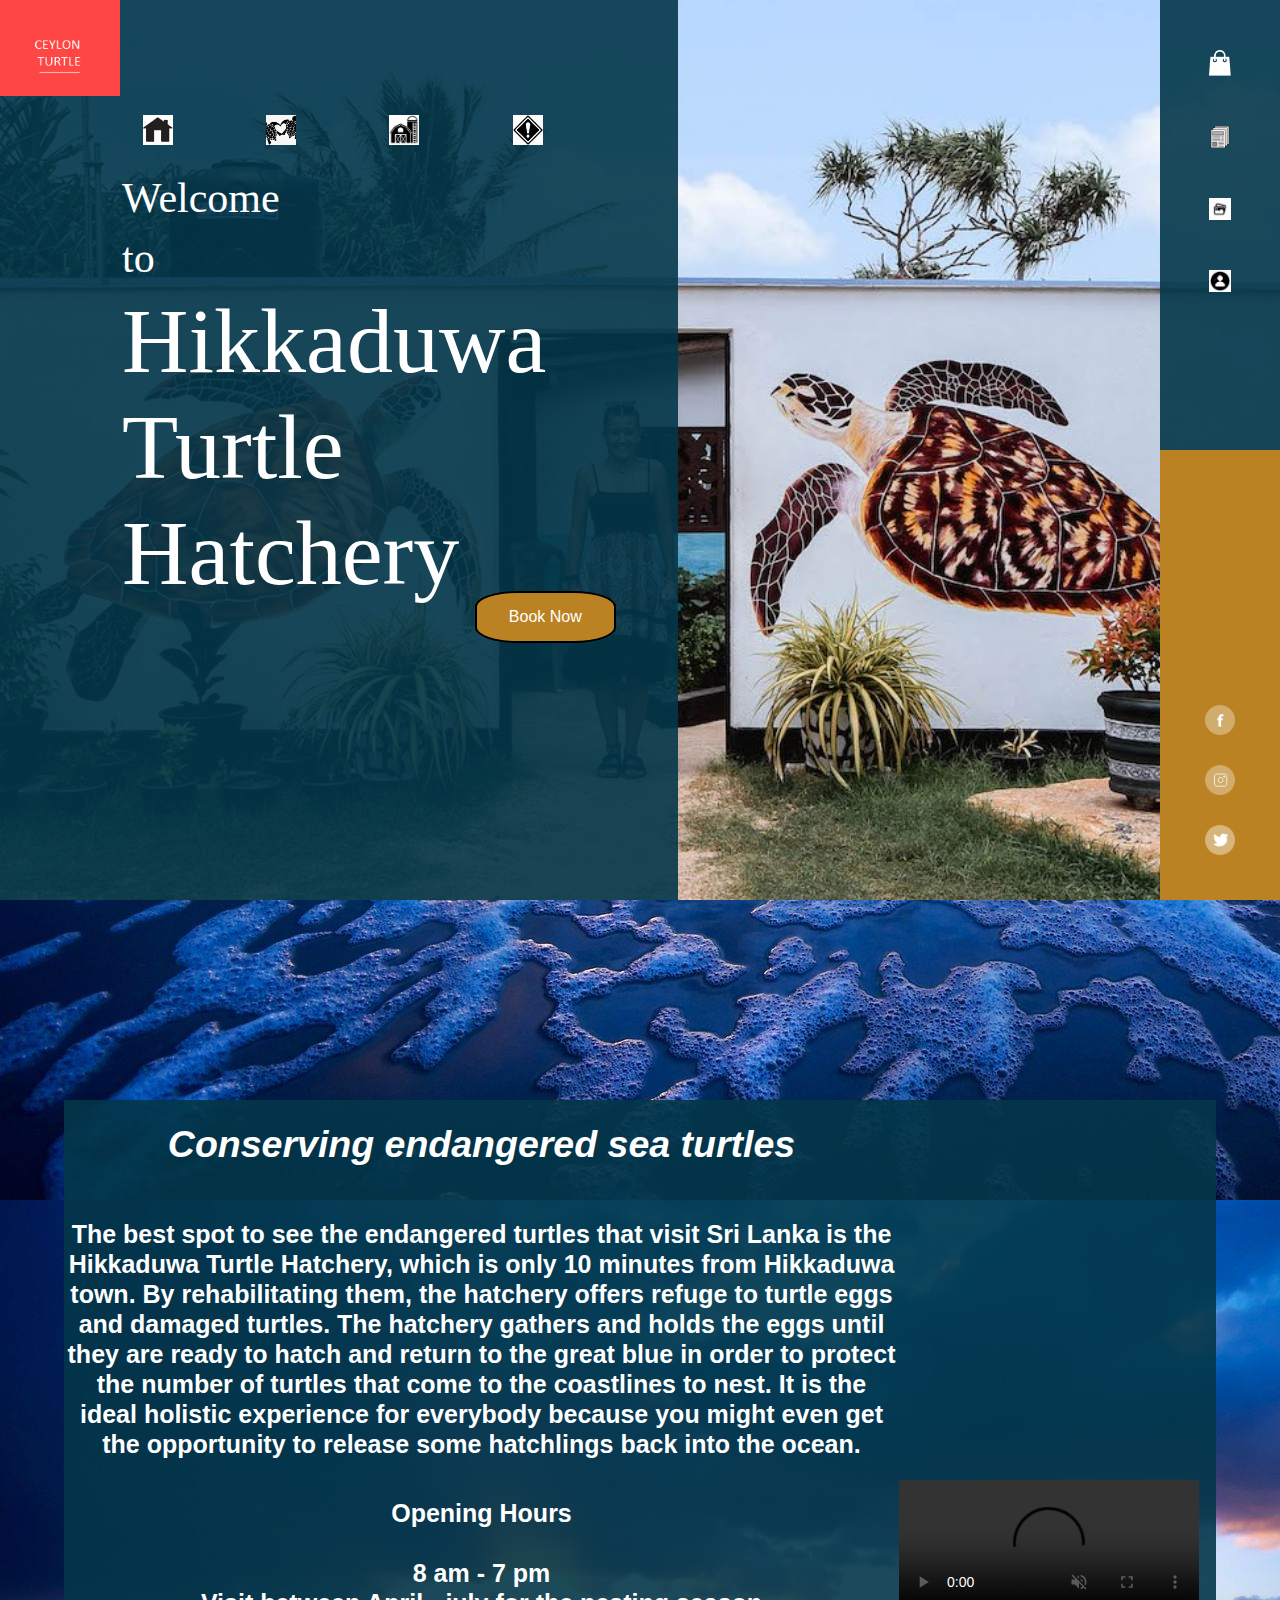
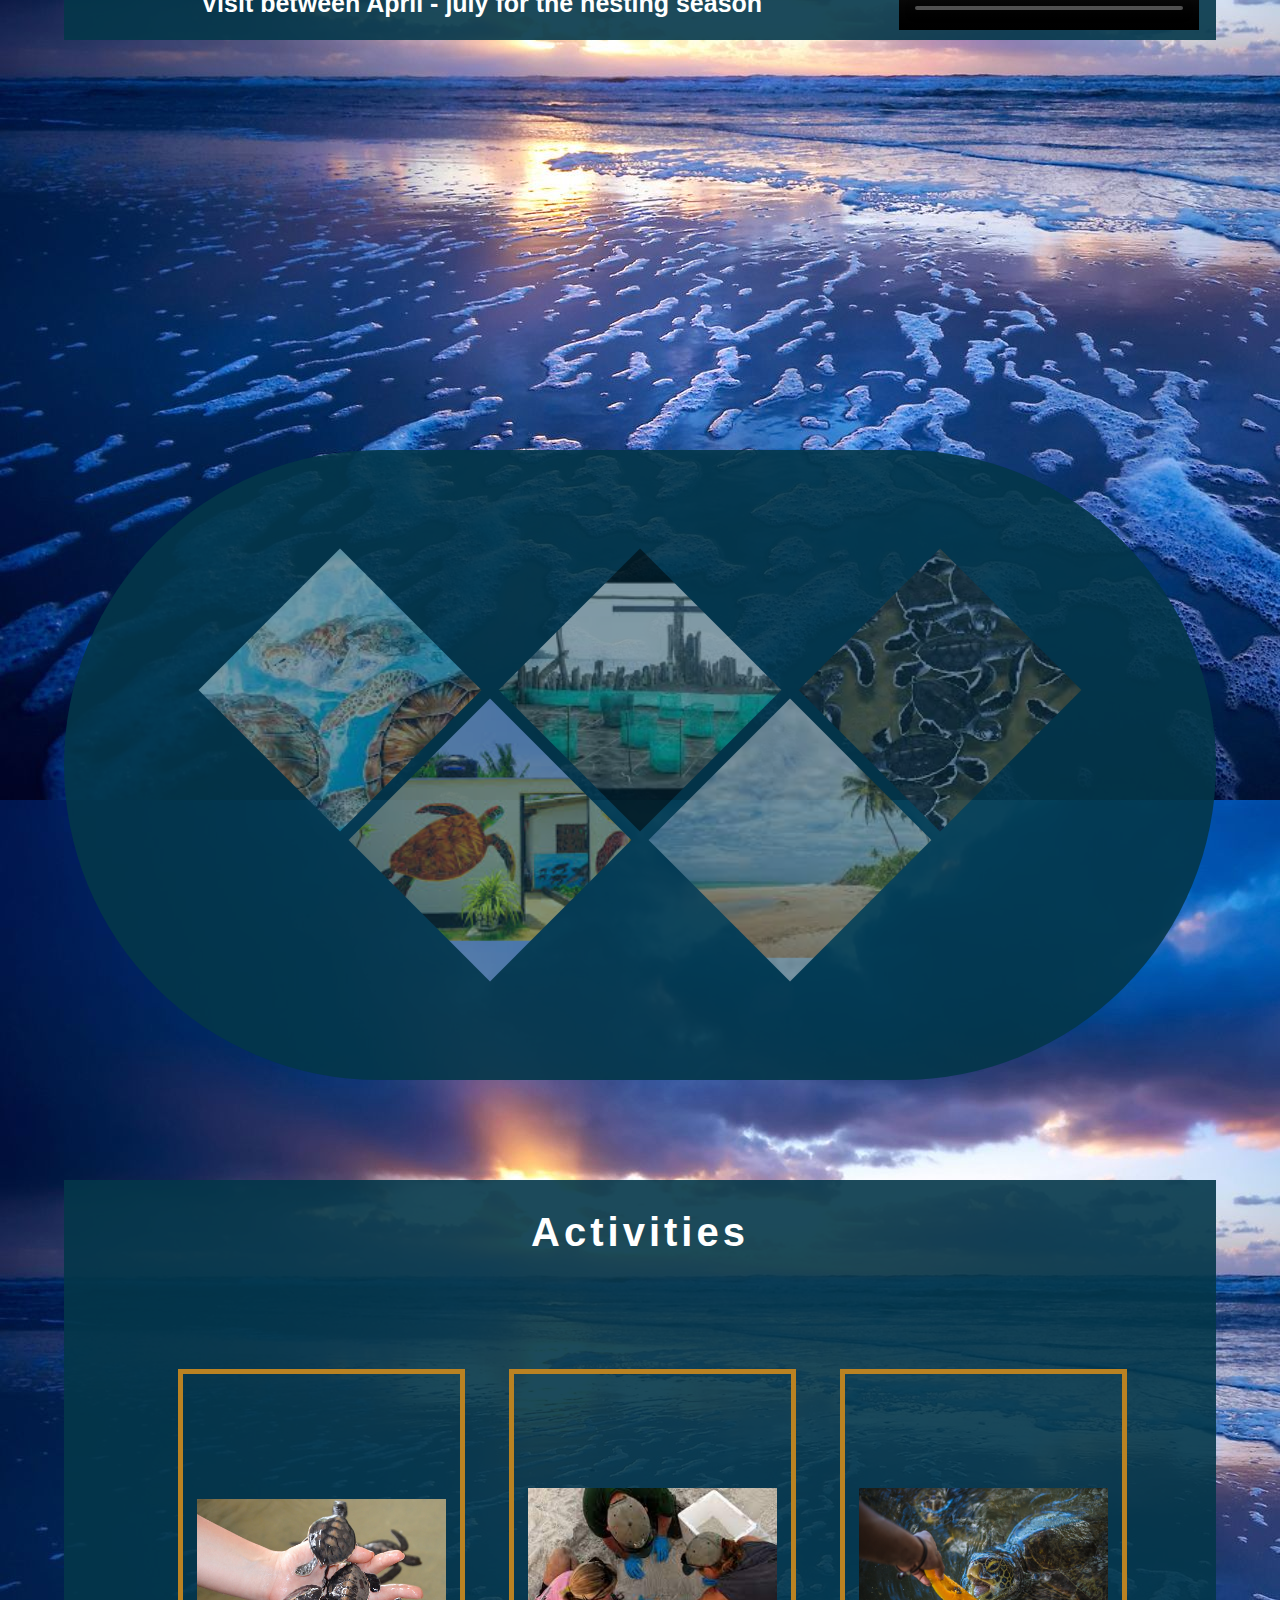
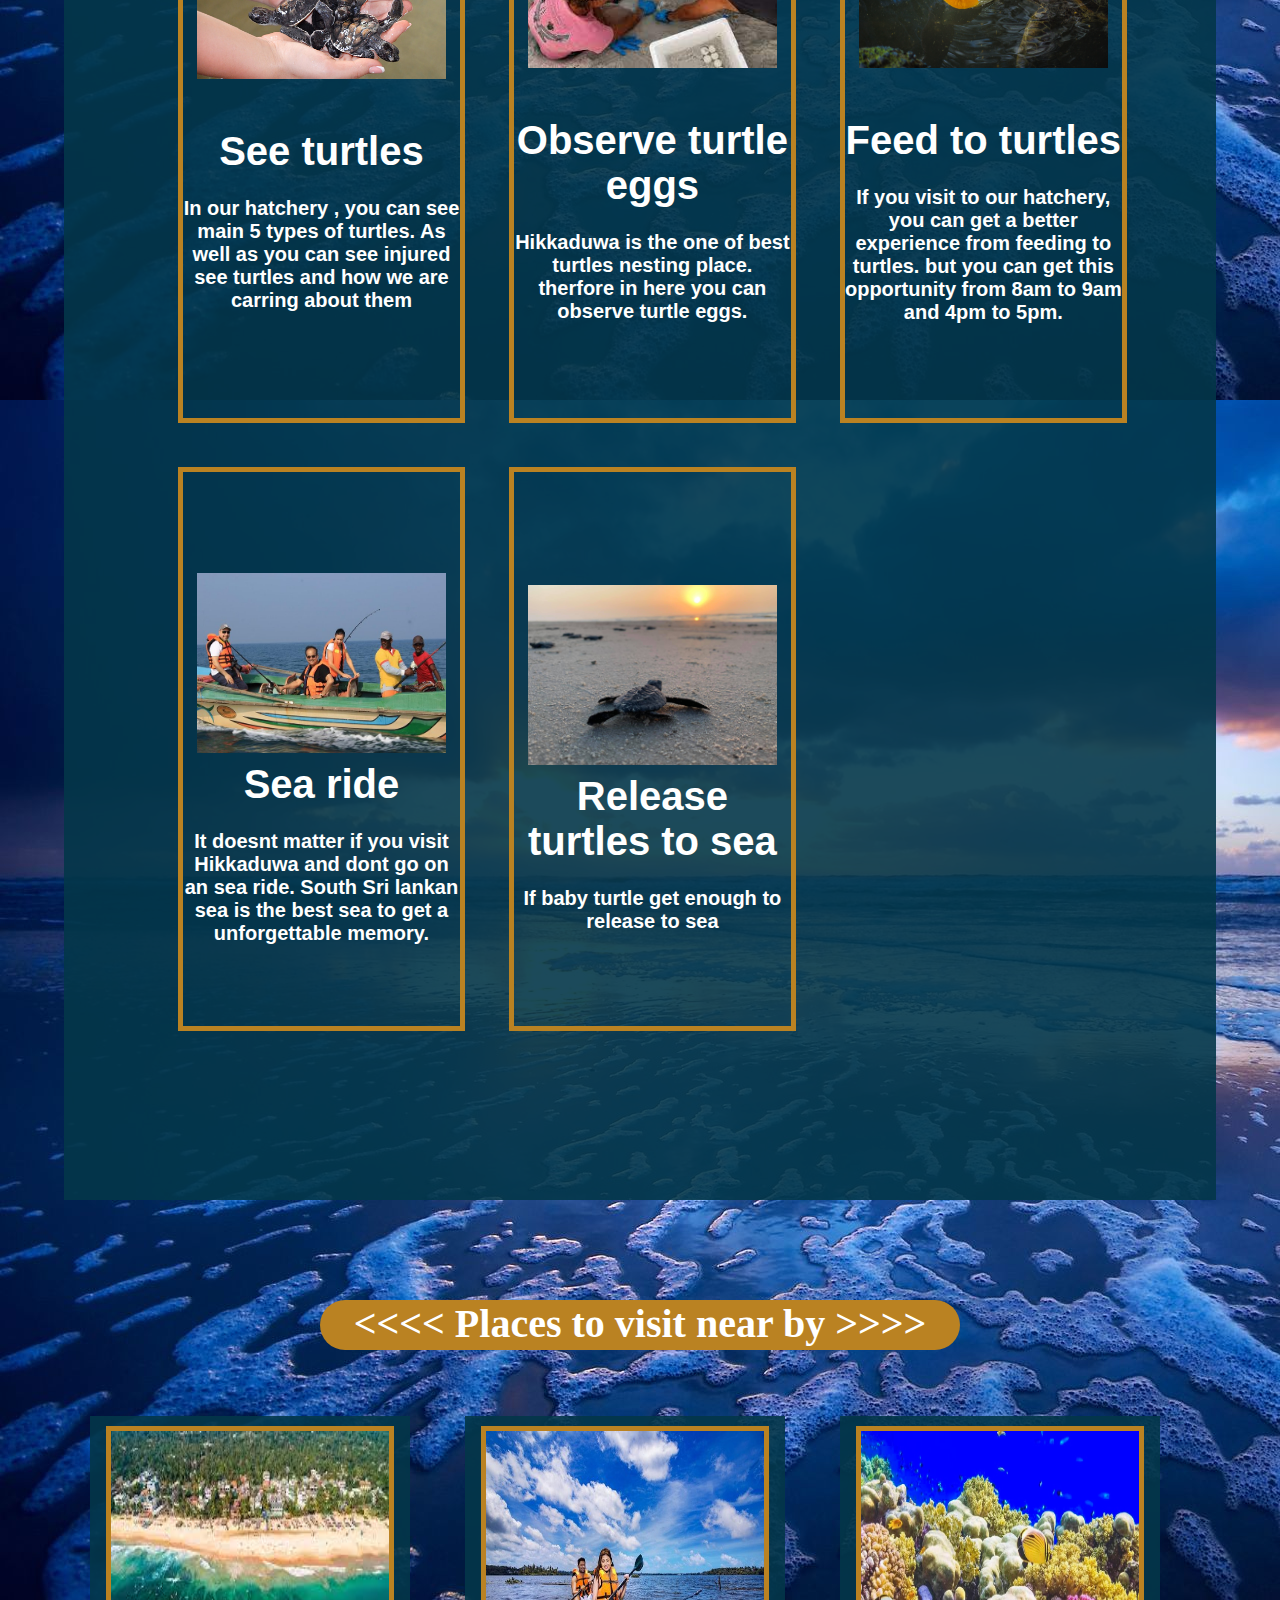
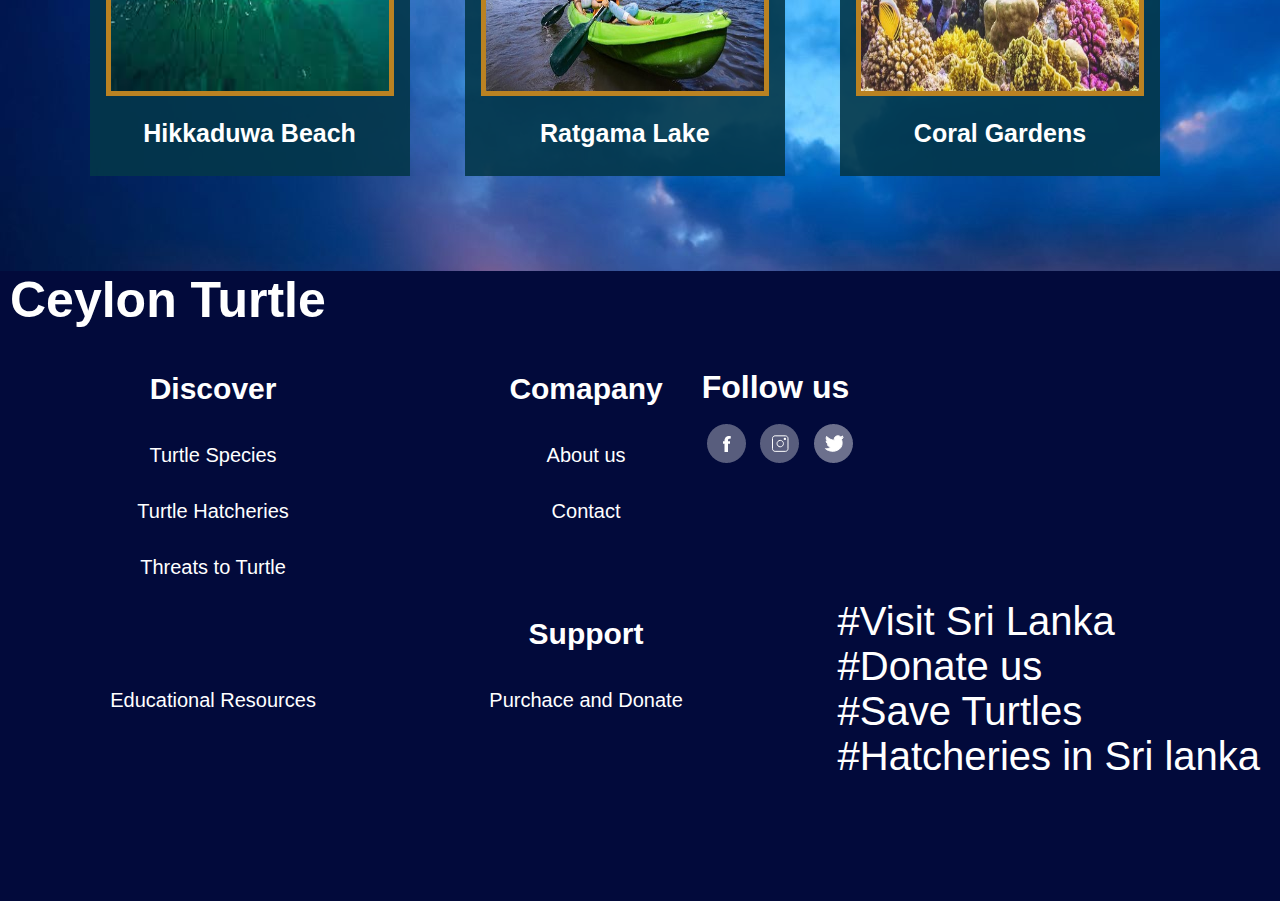
==== commit 40845932: "Add files via upload" ====
--- a/hikkaduwa.html
+++ b/hikkaduwa.html
@@ -72,7 +72,7 @@
                 <p></p>
             </div>
             <div class="button">
-                <a href ="purchaceanddonate.html"><button>Donate</button></a>
+                <a href ="booking.html"><button>Book Now</button></a>
             </div>
            </section>
 
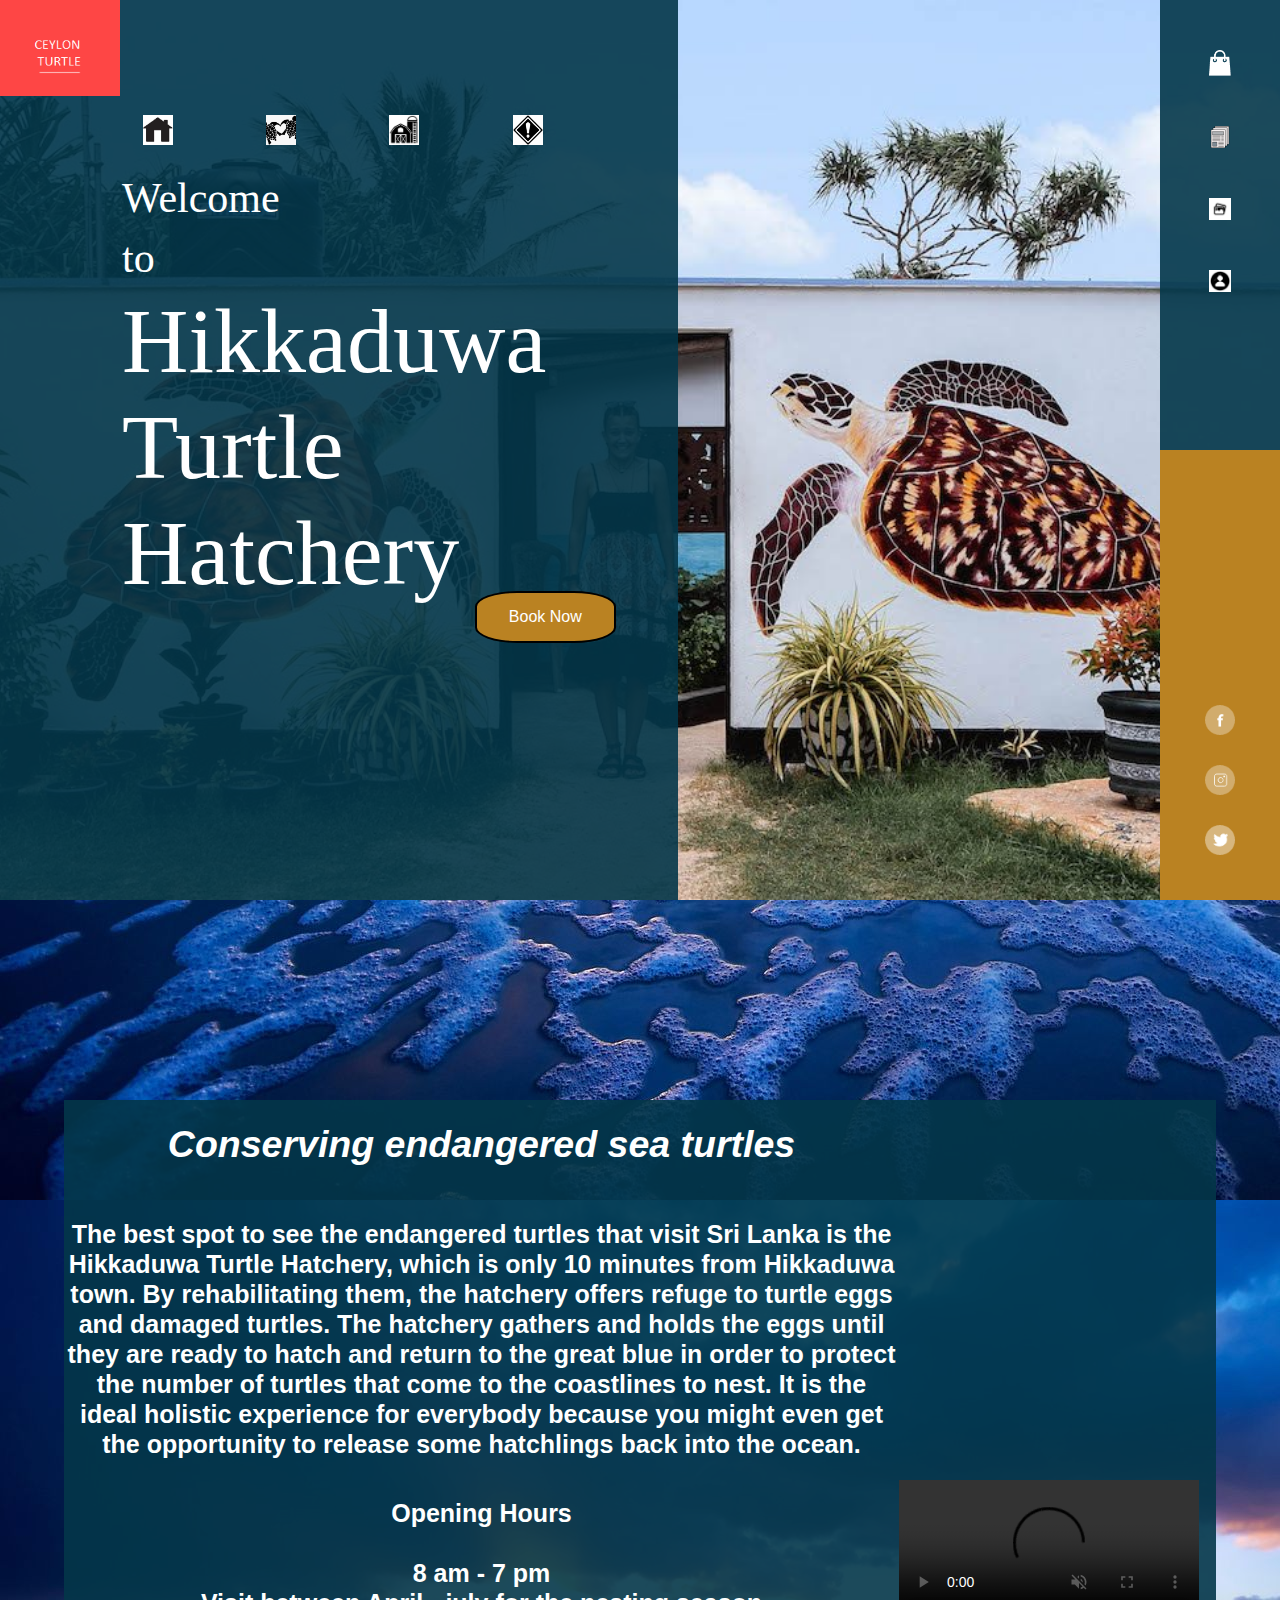
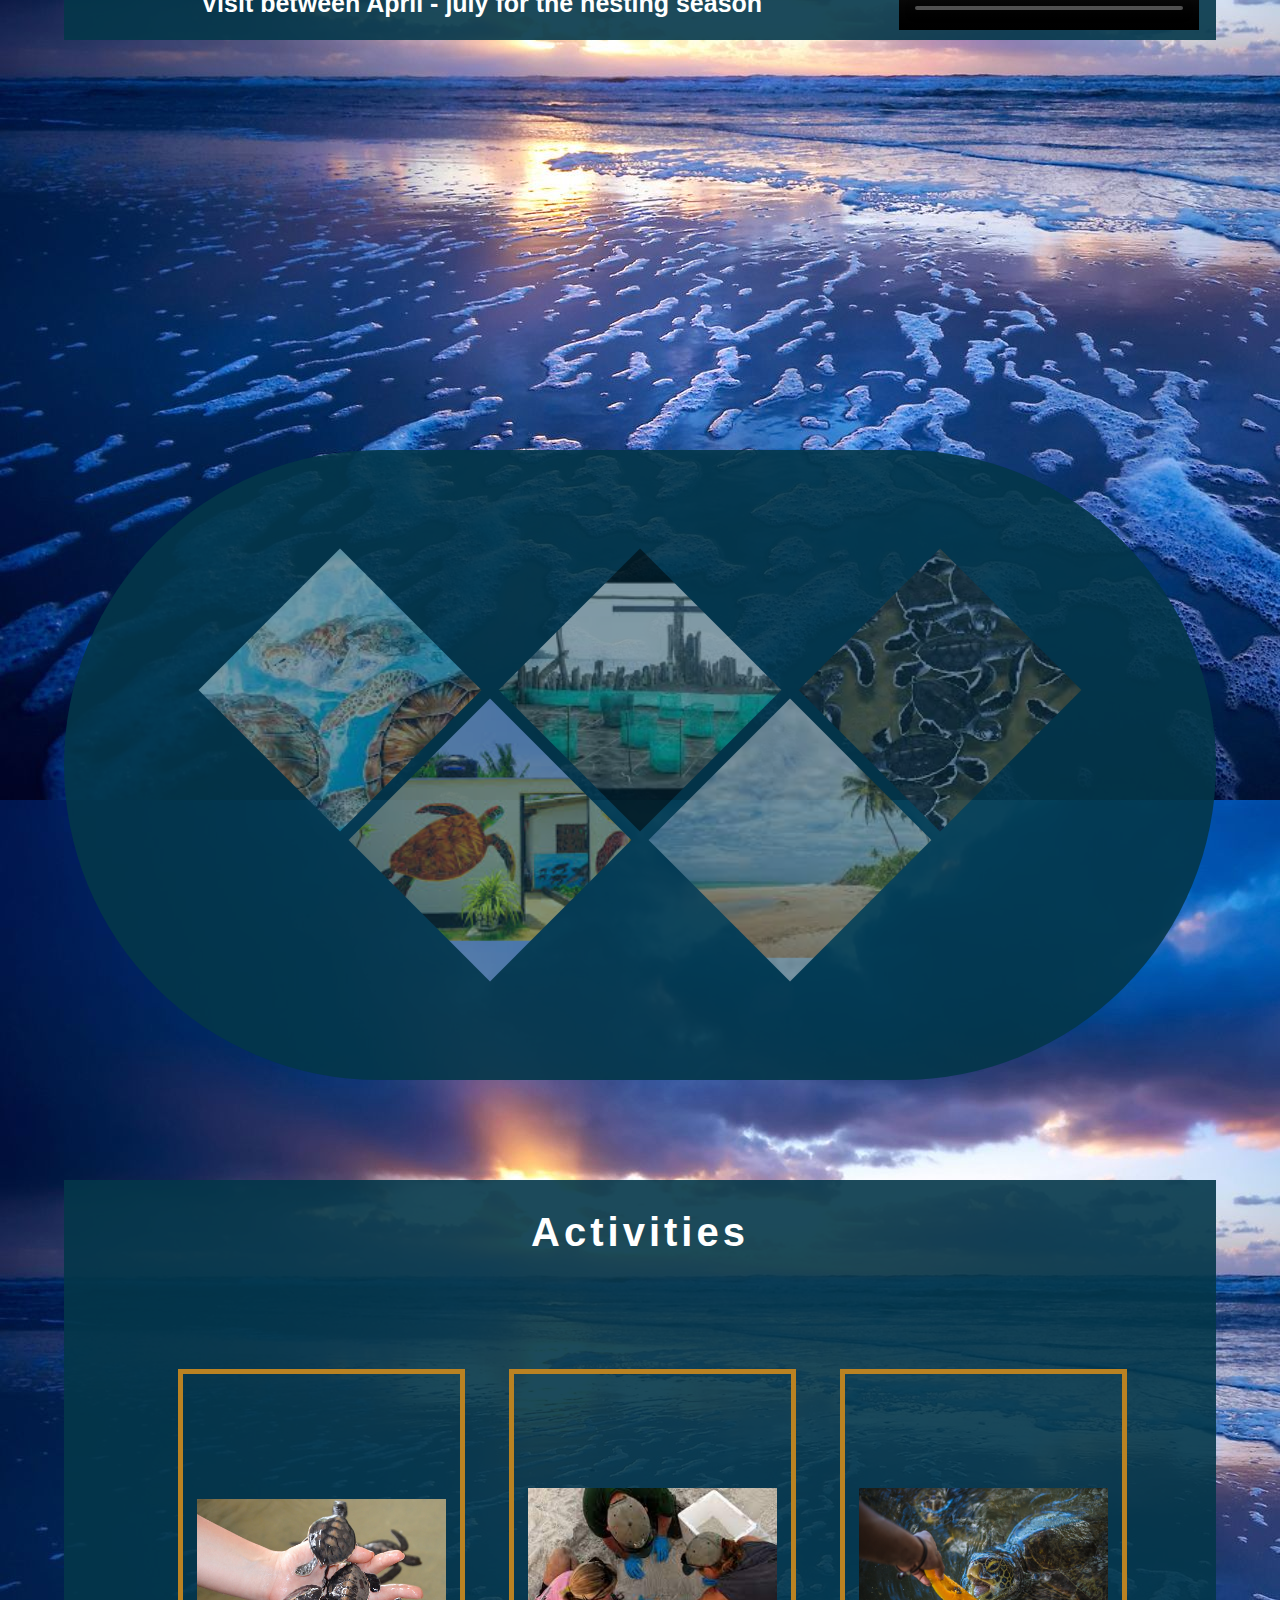
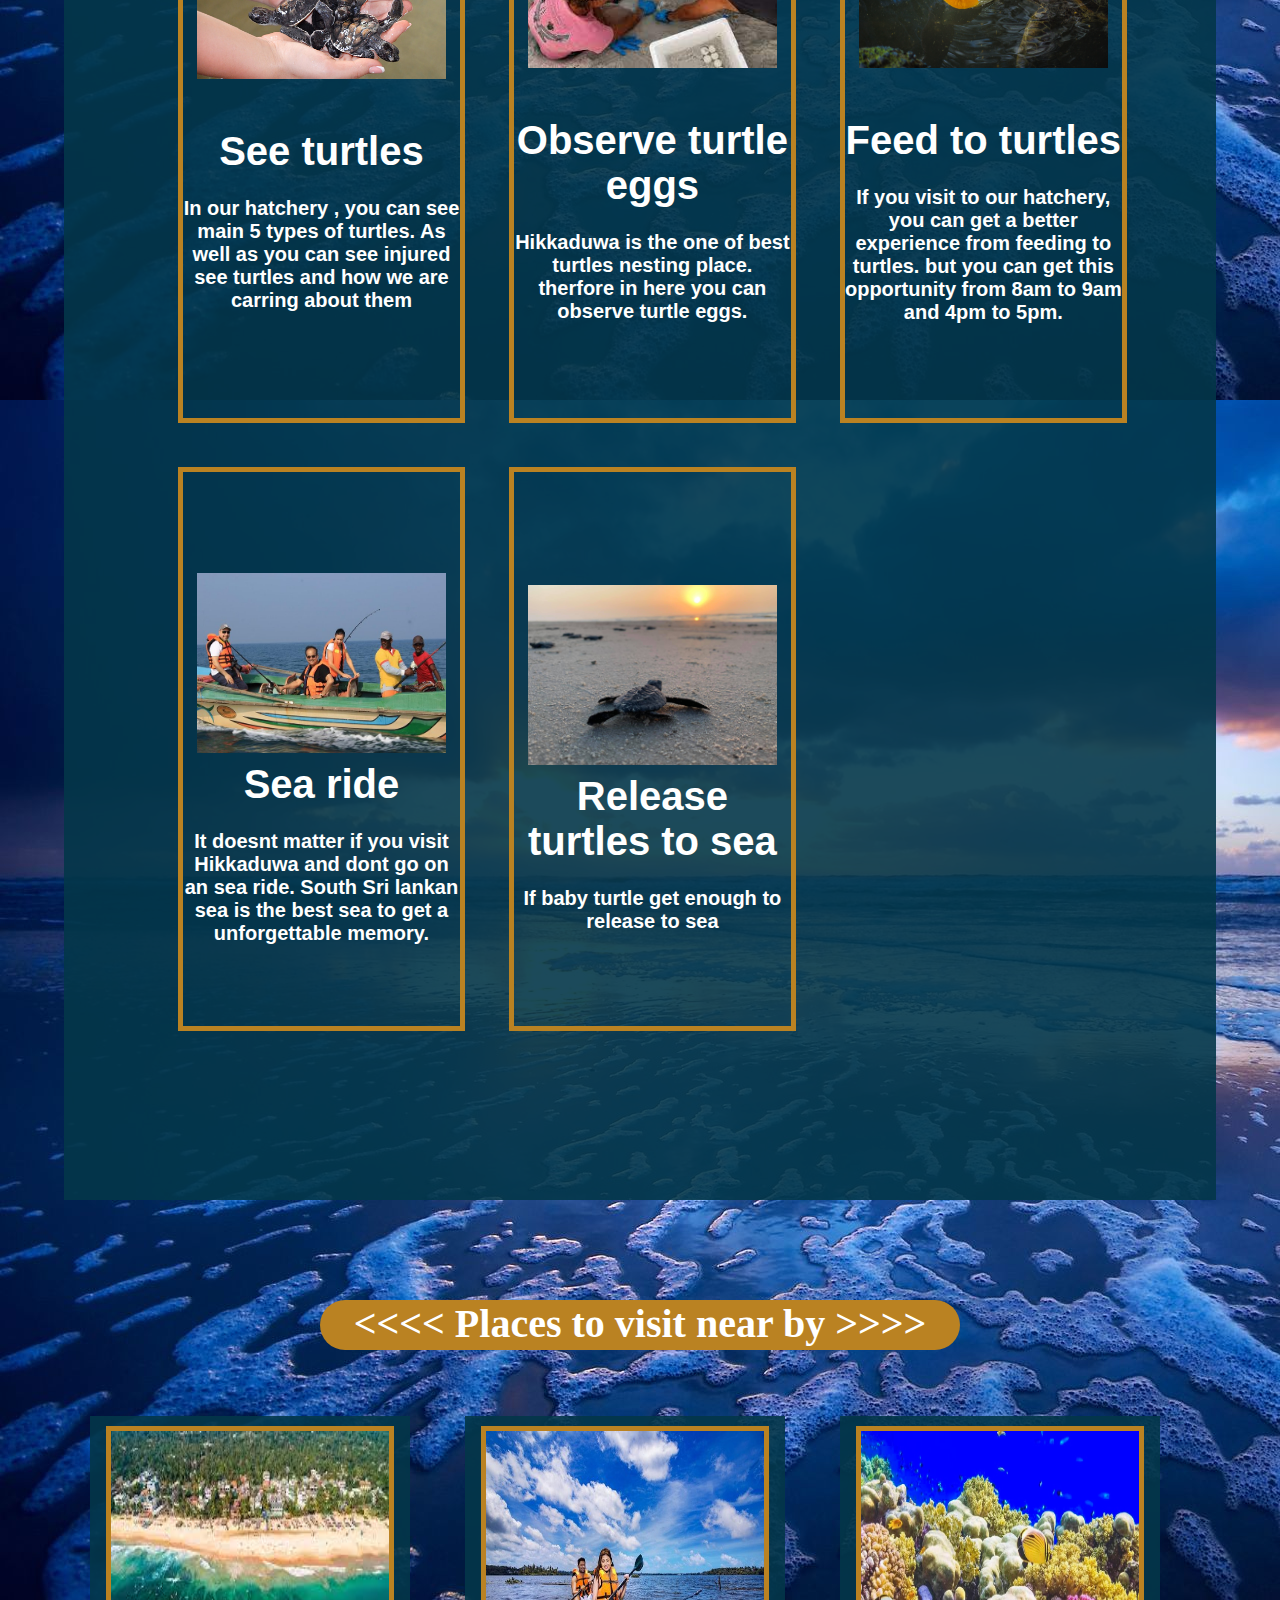
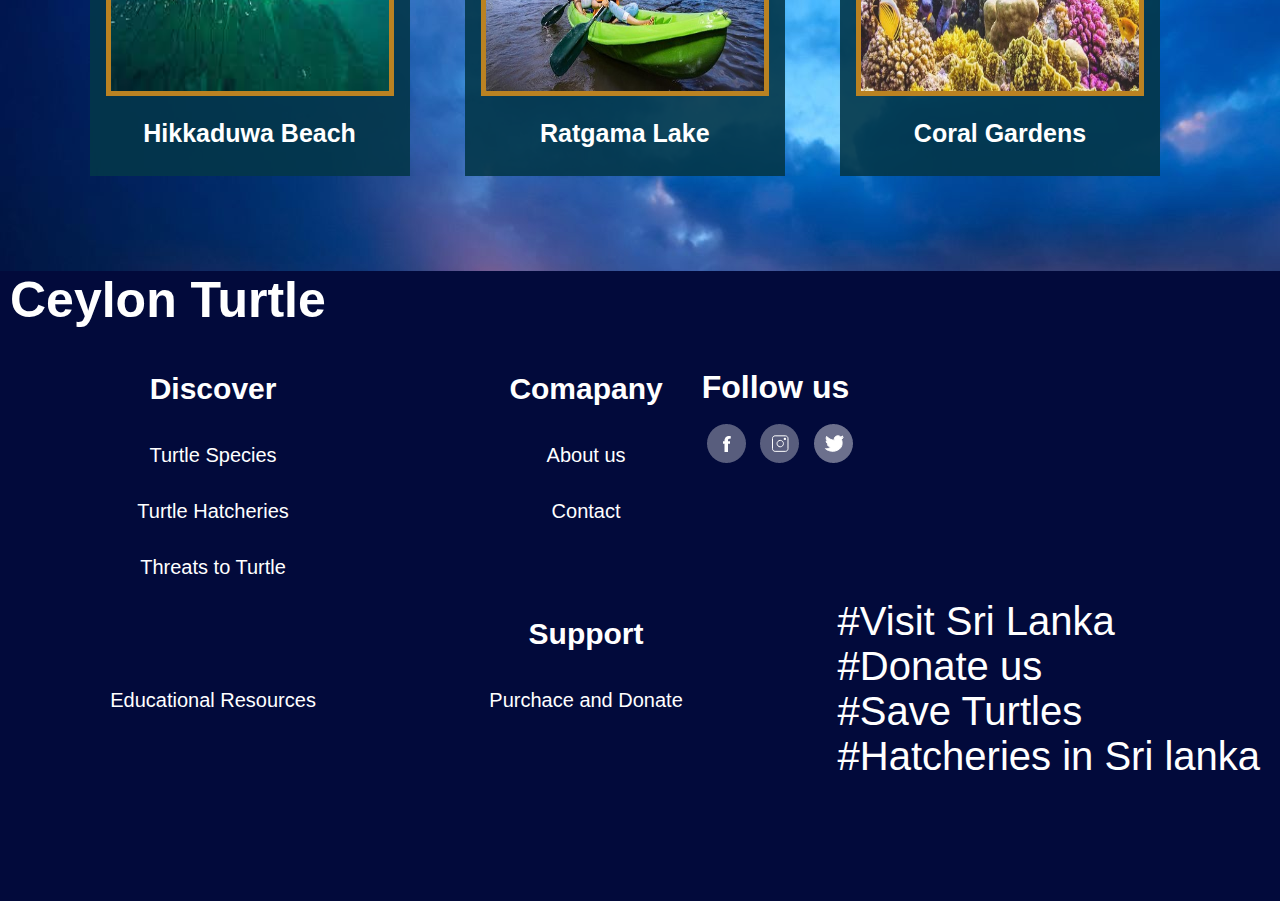
==== commit 3f7e239c: "Add files via upload" ====
(no text change in the page or its own stylesheets)
